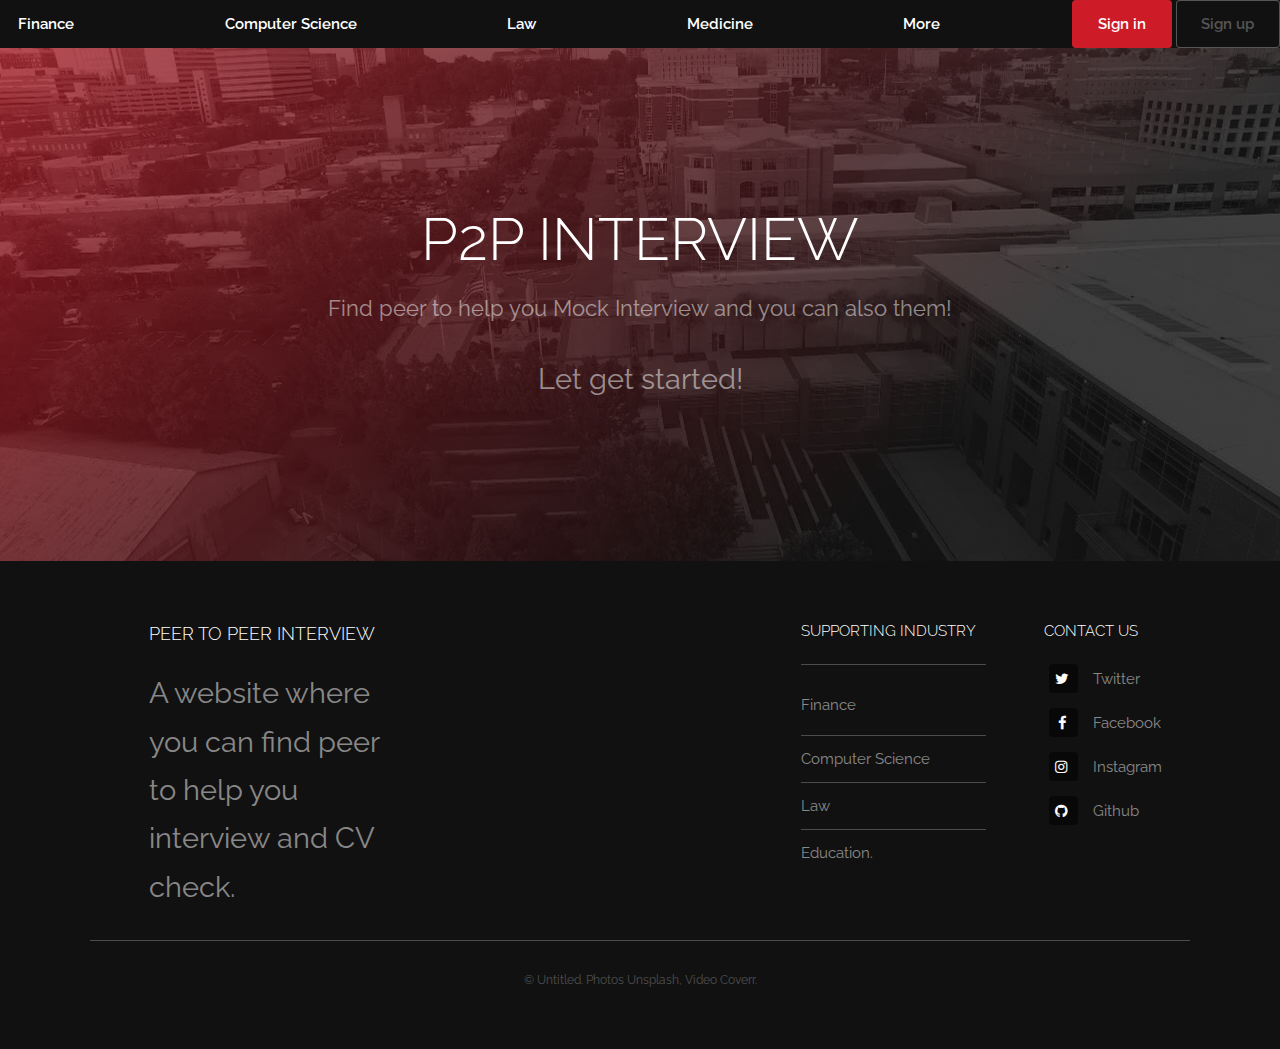
==== index.html @ bb1bca18 "devfest" ====
<!DOCTYPE HTML>
<!--
	Industrious by TEMPLATED
	templated.co @templatedco
	Released for free under the Creative Commons Attribution 3.0 license (templated.co/license)
-->
<html>
	<head>
		<title>Peer to Peer Interview</title>
		<meta charset="utf-8" />
		<meta name="viewport" content="width=device-width, initial-scale=1, user-scalable=no" />
		<meta name="description" content="" />
		<meta name="keywords" content="" />
		<link rel="stylesheet" href="assets/css/main.css" />
	</head>
	<body class="is-preload">

		<!-- Header -->
<header id="header">

<a class="logo" href="index.html">Finance</a>
<a class="logo" href="index.html">Computer Science</a>
<a class="logo" href="index.html">Law</a>
<a class="logo" href="index.html">Medicine</a>
<a class="logo" href="index.html">More</a>
<div>
  <a class="button primary" href="login.html">Sign in</a>
  <a class="button" href="index.html">Sign up</a>
</div>
        <!-- <nav>
          <a href="#menu">Menu</a>
        </nav> -->
</header>

		<!-- Nav -->
			<!-- <nav id="menu">
				<ul class="links">
					<li><a href="index.html">Finance</a></li>
					<li><a href="elements.html">COMS</a></li>
					<li><a href="generic.html">Law</a></li>
					<li><a href="generic.html">Medicine</a></li>
				</ul>
			</nav> -->

		<!-- Banner -->
	<section id="banner">
		<div class="inner">
			<h1>P2P Interview</h1>
			<p>Find peer to help you Mock Interview and you can also them!</p>
			<a href='login.html' style="font-size: 200%">Let get started!</h2>
		</div>
		<video autoplay loop muted playsinline src="images/banner.mp4"></video>
	</section>

		<!-- Footer -->
			<footer id="footer">
        <div class="inner">
          <div class="content">
            <section>
              <h3>Peer to peer interview</h3>
              <p>A website where you can find peer to help you interview and CV check.</p>
            </section>
            <section>
              <h4>Supporting industry</h4>
              <ul class="alt">
                <li><a href="#">Finance</a></li>
                <li><a href="#">Computer Science</a></li>
                <li><a href="#">Law</a></li>
                <li><a href="#">Education.</a></li>
              </ul>
            </section>
            <section>
              <h4>Contact us</h4>
              <ul class="plain">
                <li><a href="#"><i class="icon fa-twitter">&nbsp;</i>Twitter</a></li>
                <li><a href="#"><i class="icon fa-facebook">&nbsp;</i>Facebook</a></li>
                <li><a href="#"><i class="icon fa-instagram">&nbsp;</i>Instagram</a></li>
                <li><a href="#"><i class="icon fa-github">&nbsp;</i>Github</a></li>
              </ul>
            </section>
          </div>
          <div class="copyright">
            &copy; Untitled. Photos <a href="https://unsplash.co">Unsplash</a>, Video <a href="https://coverr.co">Coverr</a>.
          </div>
        </div>
      </footer>

		<!-- Scripts -->
			<script src="assets/js/jquery.min.js"></script>
			<script src="assets/js/browser.min.js"></script>
			<script src="assets/js/breakpoints.min.js"></script>
			<script src="assets/js/util.js"></script>
			<script src="assets/js/main.js"></script>

	</body>
</html>
---- assets/css/main.css ----
@import url(font-awesome.min.css);
@import url("https://fonts.googleapis.com/css?family=Raleway:200,300,400,500,600");
/*
	Industrious by TEMPLATED
	templated.co @templatedco
	Released for free under the Creative Commons Attribution 3.0 license (templated.co/license)
*/
/* Basic */
@-ms-viewport {
  width: device-width; }
body {
  -ms-overflow-style: scrollbar; }

@media screen and (max-width: 480px) {
  html, body {
    min-width: 320px; } }
html {
  box-sizing: border-box; }

*, *:before, *:after {
  box-sizing: inherit; }

body {
  background: #ffffff; }
  body.is-preload *, body.is-preload *:before, body.is-preload *:after {
    -moz-animation: none !important;
    -webkit-animation: none !important;
    -ms-animation: none !important;
    animation: none !important;
    -moz-transition: none !important;
    -webkit-transition: none !important;
    -ms-transition: none !important;
    transition: none !important; }

html, body, div, span, applet, object,
iframe, h1, h2, h3, h4, h5, h6, p, blockquote,
pre, a, abbr, acronym, address, big, cite,
code, del, dfn, em, img, ins, kbd, q, s, samp,
small, strike, strong, sub, sup, tt, var, b,
u, i, center, dl, dt, dd, ol, ul, li, fieldset,
form, label, legend, table, caption, tbody,
tfoot, thead, tr, th, td, article, aside,
canvas, details, embed, figure, figcaption,
footer, header, hgroup, menu, nav, output, ruby,
section, summary, time, mark, audio, video {
  margin: 0;
  padding: 0;
  border: 0;
  font-size: 100%;
  font: inherit;
  vertical-align: baseline; }

article, aside, details, figcaption, figure,
footer, header, hgroup, menu, nav, section {
  display: block; }

body {
  line-height: 1; }

ol, ul {
  list-style: none; }

blockquote, q {
  quotes: none; }
  blockquote:before, blockquote:after, q:before, q:after {
    content: '';
    content: none; }

table {
  border-collapse: collapse;
  border-spacing: 0; }

body {
  -webkit-text-size-adjust: none; }

mark {
  background-color: transparent;
  color: inherit; }

input::-moz-focus-inner {
  border: 0;
  padding: 0; }

input, select, textarea {
  -moz-appearance: none;
  -webkit-appearance: none;
  -ms-appearance: none;
  appearance: none; }

/* Typography */
html {
  font-size: 13pt; }
  @media screen and (max-width: 1680px) {
    html {
      font-size: 11pt; } }
  @media screen and (max-width: 980px) {
    html {
      font-size: 12pt; } }
  @media screen and (max-width: 480px) {
    html {
      font-size: 11pt; } }

body {
  background-color: #ffffff;
  color: #444444; }

body, input, select, textarea {
  font-family: "Raleway", Arial, Helvetica, sans-serif;
  font-weight: 400;
  font-size: 1rem;
  line-height: 1.65; }

a {
  -moz-transition: color 0.2s ease-in-out;
  -webkit-transition: color 0.2s ease-in-out;
  -ms-transition: color 0.2s ease-in-out;
  transition: color 0.2s ease-in-out;
  text-decoration: underline; }
  a:hover {
    text-decoration: none; }

strong, b {
  font-weight: 600; }

em, i {
  font-style: italic; }

p {
  margin: 0 0 2rem 0; }

header.special {
  text-align: center;
  margin-bottom: 4rem; }
  header.special p {
    max-width: 75%;
    margin-left: auto;
    margin-right: auto; }

h1, h2, h3, h4, h5, h6 {
  font-weight: 300;
  line-height: 1.5;
  text-transform: uppercase;
  margin: 0 0 1.5rem 0; }
  h1 a, h2 a, h3 a, h4 a, h5 a, h6 a {
    color: inherit;
    text-decoration: none; }

h1 {
  font-size: 3rem;
  line-height: 1.2; }

h2 {
  font-size: 2.25rem;
  line-height: 1.3; }

h3 {
  font-size: 1.25rem; }

h4 {
  font-size: 1rem; }

h5 {
  font-size: 0.9rem; }

h6 {
  font-size: 0.7rem; }

@media screen and (max-width: 736px) {
  h1 {
    font-size: 2.75rem;
    line-height: 1.3; }

  h2 {
    font-size: 1.75rem;
    line-height: 1.5; }

  h3 {
    font-size: 1.25rem; } }
sub {
  font-size: 0.8rem;
  position: relative;
  top: 0.5rem; }

sup {
  font-size: 0.8rem;
  position: relative;
  top: -0.5rem; }

blockquote {
  border-left: solid 0.5rem;
  font-style: italic;
  margin: 0 0 2rem 0;
  padding: 1rem 0 1rem 2rem; }

code {
  border-radius: 4px;
  border: solid 1px;
  font-family: "Courier New", monospace;
  font-size: 0.9rem;
  margin: 0 0.25rem;
  padding: 0.25rem 0.65rem; }

pre {
  -webkit-overflow-scrolling: touch;
  font-family: "Courier New", monospace;
  font-size: 0.9rem;
  margin: 0 0 2rem 0; }
  pre code {
    display: block;
    line-height: 1.75;
    padding: 1rem 1.5rem;
    overflow-x: auto; }

hr {
  border: 0;
  border-bottom: solid 1px;
  margin: 2rem 0; }
  hr.major {
    margin: 4rem 0; }

input, select, textarea {
  color: #555555; }

a {
  color: #ce1b28; }

strong, b {
  color: #555555; }

h1, h2, h3, h4, h5, h6 {
  color: #555555; }

blockquote {
  border-left-color: rgba(0, 0, 0, 0.25); }

code {
  background: rgba(0, 0, 0, 0.075);
  border-color: rgba(0, 0, 0, 0.25); }

hr {
  border-bottom-color: rgba(0, 0, 0, 0.25); }

/* Inner */
.inner {
  margin: 0 auto;
  width: 75rem;
  max-width: calc(100% - 6rem); }
  @media screen and (max-width: 480px) {
    .inner {
      max-width: calc(100% - 3rem); } }

/* Button */
input[type="submit"],
input[type="reset"],
input[type="button"],
button,
.button {
  -moz-appearance: none;
  -webkit-appearance: none;
  -ms-appearance: none;
  appearance: none;
  -moz-transition: background-color 0.2s ease-in-out, box-shadow 0.2s ease-in-out, color 0.2s ease-in-out;
  -webkit-transition: background-color 0.2s ease-in-out, box-shadow 0.2s ease-in-out, color 0.2s ease-in-out;
  -ms-transition: background-color 0.2s ease-in-out, box-shadow 0.2s ease-in-out, color 0.2s ease-in-out;
  transition: background-color 0.2s ease-in-out, box-shadow 0.2s ease-in-out, color 0.2s ease-in-out;
  border: 0;
  border-radius: 4px;
  cursor: pointer;
  display: inline-block;
  font-weight: 600;
  height: 3.25rem;
  line-height: 3.25rem;
  padding: 0 1.75rem;
  text-align: center;
  text-decoration: none;
  white-space: nowrap; }
  input[type="submit"].small,
  input[type="reset"].small,
  input[type="button"].small,
  button.small,
  .button.small {
    font-size: 0.8rem;
    height: 2.4375rem;
    line-height: 2.4375rem;
    padding: 0 1.25rem; }
  input[type="submit"].large,
  input[type="reset"].large,
  input[type="button"].large,
  button.large,
  .button.large {
    font-size: 1.35rem;
    height: 4.0625rem;
    line-height: 4.0625rem;
    padding: 0 2rem; }
  input[type="submit"].wide,
  input[type="reset"].wide,
  input[type="button"].wide,
  button.wide,
  .button.wide {
    min-width: 13rem; }
  input[type="submit"].icon:before,
  input[type="reset"].icon:before,
  input[type="button"].icon:before,
  button.icon:before,
  .button.icon:before {
    margin-right: 0.5rem; }
  input[type="submit"].fit,
  input[type="reset"].fit,
  input[type="button"].fit,
  button.fit,
  .button.fit {
    width: 100%; }
  input[type="submit"].disabled, input[type="submit"]:disabled,
  input[type="reset"].disabled,
  input[type="reset"]:disabled,
  input[type="button"].disabled,
  input[type="button"]:disabled,
  button.disabled,
  button:disabled,
  .button.disabled,
  .button:disabled {
    pointer-events: none;
    opacity: 0.25; }

input[type="submit"],
input[type="reset"],
input[type="button"],
button,
.button {
  background-color: transparent;
  box-shadow: inset 0 0 0 1px #555555;
  color: #555555 !important; }
  input[type="submit"]:hover,
  input[type="reset"]:hover,
  input[type="button"]:hover,
  button:hover,
  .button:hover {
    box-shadow: inset 0 0 0 1px #ce1b28;
    color: #ce1b28 !important; }
    input[type="submit"]:hover:active,
    input[type="reset"]:hover:active,
    input[type="button"]:hover:active,
    button:hover:active,
    .button:hover:active {
      background-color: rgba(206, 27, 40, 0.25); }
  input[type="submit"].primary,
  input[type="reset"].primary,
  input[type="button"].primary,
  button.primary,
  .button.primary {
    box-shadow: none;
    background-color: #ce1b28;
    color: #ffffff !important; }
    input[type="submit"].primary:hover,
    input[type="reset"].primary:hover,
    input[type="button"].primary:hover,
    button.primary:hover,
    .button.primary:hover {
      background-color: #e2212f;
      box-shadow: none; }
      input[type="submit"].primary:hover:active,
      input[type="reset"].primary:hover:active,
      input[type="button"].primary:hover:active,
      button.primary:hover:active,
      .button.primary:hover:active {
        background-color: #b71824; }

/* Form */
form {
  margin: 0 0 2rem 0; }

input[type="text"],
input[type="password"],
input[type="email"],
input[type="tel"],
input[type="search"],
input[type="url"],
select,
textarea {
  -moz-appearance: none;
  -webkit-appearance: none;
  -ms-appearance: none;
  appearance: none;
  border-radius: 4px;
  border: none;
  border: solid 1px;
  color: inherit;
  display: block;
  outline: 0;
  padding: 0 1rem;
  text-decoration: none;
  width: 100%; }
  input[type="text"]:invalid,
  input[type="password"]:invalid,
  input[type="email"]:invalid,
  input[type="tel"]:invalid,
  input[type="search"]:invalid,
  input[type="url"]:invalid,
  select:invalid,
  textarea:invalid {
    box-shadow: none; }

label {
  display: block;
  font-size: 1rem;
  font-weight: 600;
  margin: 0 0 1rem 0; }

input[type="text"],
input[type="password"],
input[type="email"],
input[type="tel"],
input[type="search"],
input[type="url"] {
  height: 3.25rem; }

select {
  background-size: 1.25rem;
  background-repeat: no-repeat;
  background-position: calc(100% - 1rem) center;
  height: 3.25rem;
  padding-right: 3.25rem;
  text-overflow: ellipsis; }
  select:focus::-ms-value {
    background-color: transparent; }
  select::-ms-expand {
    display: none; }

textarea {
  padding: 0.75rem 1rem; }

input[type="checkbox"],
input[type="radio"] {
  -moz-appearance: none;
  -webkit-appearance: none;
  -ms-appearance: none;
  appearance: none;
  display: block;
  float: left;
  margin-right: -2rem;
  opacity: 0;
  width: 1rem;
  z-index: -1; }
  input[type="checkbox"] + label,
  input[type="radio"] + label {
    text-decoration: none;
    cursor: pointer;
    display: inline-block;
    font-size: 1rem;
    font-weight: 400;
    padding-left: 2.825rem;
    padding-right: 0.875rem;
    position: relative; }
    input[type="checkbox"] + label:before,
    input[type="radio"] + label:before {
      -moz-osx-font-smoothing: grayscale;
      -webkit-font-smoothing: antialiased;
      font-family: FontAwesome;
      font-style: normal;
      font-weight: normal;
      text-transform: none !important; }
    input[type="checkbox"] + label:before,
    input[type="radio"] + label:before {
      border-radius: 4px;
      border: solid 1px;
      content: '';
      display: inline-block;
      height: 1.5rem;
      left: 0;
      line-height: 1.86875rem;
      position: absolute;
      text-align: center;
      top: -0.1625rem;
      width: 1.5rem; }
  input[type="checkbox"]:checked + label:before,
  input[type="radio"]:checked + label:before {
    content: '\f00c'; }

input[type="checkbox"] + label:before {
  border-radius: 4px; }

input[type="radio"] + label:before {
  border-radius: 100%; }

::-webkit-input-placeholder {
  opacity: 1.0; }

:-moz-placeholder {
  opacity: 1.0; }

::-moz-placeholder {
  opacity: 1.0; }

:-ms-input-placeholder {
  opacity: 1.0; }

label {
  color: #555555; }

input[type="text"],
input[type="password"],
input[type="email"],
input[type="tel"],
input[type="search"],
input[type="url"],
select,
textarea {
  background-color: rgba(0, 0, 0, 0.075);
  border-color: rgba(0, 0, 0, 0.25); }
  input[type="text"]:focus,
  input[type="password"]:focus,
  input[type="email"]:focus,
  input[type="tel"]:focus,
  input[type="search"]:focus,
  input[type="url"]:focus,
  select:focus,
  textarea:focus {
    border-color: #ce1b28;
    box-shadow: 0 0 0 1px #ce1b28; }

select {
  background-image: url("data:image/svg+xml;charset=utf8,%3Csvg xmlns='http://www.w3.org/2000/svg' width='40' height='40' preserveAspectRatio='none' viewBox='0 0 40 40'%3E%3Cpath d='M9.4,12.3l10.4,10.4l10.4-10.4c0.2-0.2,0.5-0.4,0.9-0.4c0.3,0,0.6,0.1,0.9,0.4l3.3,3.3c0.2,0.2,0.4,0.5,0.4,0.9 c0,0.4-0.1,0.6-0.4,0.9L20.7,31.9c-0.2,0.2-0.5,0.4-0.9,0.4c-0.3,0-0.6-0.1-0.9-0.4L4.3,17.3c-0.2-0.2-0.4-0.5-0.4-0.9 c0-0.4,0.1-0.6,0.4-0.9l3.3-3.3c0.2-0.2,0.5-0.4,0.9-0.4S9.1,12.1,9.4,12.3z' fill='rgba(0, 0, 0, 0.25)' /%3E%3C/svg%3E"); }
  select option {
    color: #444444;
    background-color: #ffffff; }

input[type="checkbox"] + label,
input[type="radio"] + label {
  color: #444444; }
  input[type="checkbox"] + label:before,
  input[type="radio"] + label:before {
    background: rgba(0, 0, 0, 0.075);
    border-color: rgba(0, 0, 0, 0.25); }
input[type="checkbox"]:checked + label:before,
input[type="radio"]:checked + label:before {
  background-color: #ce1b28;
  border-color: #ce1b28;
  color: #ffffff; }
input[type="checkbox"]:focus + label:before,
input[type="radio"]:focus + label:before {
  border-color: #ce1b28;
  box-shadow: 0 0 0 1px #ce1b28; }

::-webkit-input-placeholder {
  color: #bbbbbb !important; }

:-moz-placeholder {
  color: #bbbbbb !important; }

::-moz-placeholder {
  color: #bbbbbb !important; }

:-ms-input-placeholder {
  color: #bbbbbb !important; }

/* List */
ol {
  list-style: decimal;
  margin: 0 0 2rem 0;
  padding-left: 1.25rem; }
  ol li {
    padding-left: 0.25rem; }

ul {
  list-style: disc;
  margin: 0 0 2rem 0;
  padding-left: 1rem; }
  ul li {
    padding-left: 0.325rem; }
  ul.plain {
    list-style: none;
    padding-left: 0; }
    ul.plain li {
      margin-bottom: 1rem; }
      ul.plain li .icon {
        border-radius: 4px;
        color: #ffffff;
        display: inline-block;
        margin-right: 1rem;
        text-align: center;
        width: 2rem;
        height: 2rem;
        line-height: 2rem;
        background: rgba(0, 0, 0, 0.5); }
  ul.alt {
    list-style: none;
    padding-left: 0; }
    ul.alt li {
      border-top: solid 1px;
      padding: 0.75rem 0; }
      ul.alt li:first-child {
        border-top: 0;
        padding-top: 0; }
      ul.alt li:last-child {
        padding-bottom: 0; }

dl {
  margin: 0 0 2rem 0; }
  dl dt {
    display: block;
    font-weight: 600;
    margin: 0 0 1rem 0; }
  dl dd {
    margin-left: 1.5rem; }

ul.alt li {
  border-top-color: rgba(0, 0, 0, 0.25); }

/* Table */
.table-wrapper {
  -webkit-overflow-scrolling: touch;
  overflow-x: auto; }

table {
  margin: 0 0 2rem 0;
  width: 100%; }
  table tbody tr {
    border: solid 1px;
    border-left: 0;
    border-right: 0; }
  table td {
    padding: 0.75rem 0.75rem; }
  table th {
    font-size: 0.9rem;
    font-weight: 600;
    padding: 0 0.75rem 0.75rem 0.75rem;
    text-align: left; }
  table thead {
    border-bottom: solid 2px; }
  table tfoot {
    border-top: solid 2px; }
  table.alt {
    border-collapse: separate; }
    table.alt tbody tr td {
      border: solid 1px;
      border-left-width: 0;
      border-top-width: 0; }
      table.alt tbody tr td:first-child {
        border-left-width: 1px; }
    table.alt tbody tr:first-child td {
      border-top-width: 1px; }
    table.alt thead {
      border-bottom: 0; }
    table.alt tfoot {
      border-top: 0; }

table tbody tr {
  border-color: rgba(0, 0, 0, 0.25); }
  table tbody tr:nth-child(2n + 1) {
    background-color: rgba(0, 0, 0, 0.075); }
table th {
  color: #555555; }
table thead {
  border-bottom-color: rgba(0, 0, 0, 0.25); }
table tfoot {
  border-top-color: rgba(0, 0, 0, 0.25); }
table.alt tbody tr td {
  border-color: rgba(0, 0, 0, 0.25); }

/* Highlights */
.highlights {
  width: 100%;
  margin: 2.5rem 0;
  display: -moz-flex;
  display: -webkit-flex;
  display: -ms-flex;
  display: flex;
  -moz-flex-wrap: wrap;
  -webkit-flex-wrap: wrap;
  -ms-flex-wrap: wrap;
  flex-wrap: wrap;
  -moz-align-items: -moz-stretch;
  -webkit-align-items: -webkit-stretch;
  -ms-align-items: -ms-stretch;
  align-items: stretch; }
  .highlights > * {
    -moz-flex-shrink: 1;
    -webkit-flex-shrink: 1;
    -ms-flex-shrink: 1;
    flex-shrink: 1;
    -moz-flex-grow: 0;
    -webkit-flex-grow: 0;
    -ms-flex-grow: 0;
    flex-grow: 0; }
  .highlights > * {
    width: 33.3333333333%; }
  .highlights > * {
    padding: 1.5rem;
    width: calc(33.3333333333% + 1rem); }
  .highlights > :nth-child(-n + 3) {
    padding-top: 0; }
  .highlights > :nth-last-child(-n + 3) {
    padding-bottom: 0; }
  .highlights > :nth-child(3n + 1) {
    padding-left: 0; }
  .highlights > :nth-child(3n) {
    padding-right: 0; }
  .highlights > :nth-child(3n + 1),
  .highlights > :nth-child(3n) {
    width: calc(33.3333333333% + -0.5rem); }
  .highlights .content {
    border-radius: 4px;
    height: 100%;
    padding: 3rem;
    text-align: center; }
    .highlights .content .icon {
      font-size: 5rem; }
  .highlights > div > :last-child {
    margin-bottom: 0; }
  @media screen and (max-width: 980px) {
    .highlights > * {
      width: 50%; }
    .highlights > * {
      padding: 1rem;
      width: calc(33.3333333333% + 0.6666666667rem); }
    .highlights > :nth-child(-n + 3) {
      padding-top: 1rem; }
    .highlights > :nth-last-child(-n + 3) {
      padding-bottom: 1rem; }
    .highlights > :nth-child(3n + 1) {
      padding-left: 1rem; }
    .highlights > :nth-child(3n) {
      padding-right: 1rem; }
    .highlights > :nth-child(3n + 1),
    .highlights > :nth-child(3n) {
      padding: 1rem;
      width: calc(50% + 1rem); }
    .highlights > * {
      padding: 1rem;
      width: calc(50% + 1rem); }
    .highlights > :nth-child(-n + 2) {
      padding-top: 0; }
    .highlights > :nth-last-child(-n + 2) {
      padding-bottom: 0; }
    .highlights > :nth-child(2n + 1) {
      padding-left: 0; }
    .highlights > :nth-child(2n) {
      padding-right: 0; }
    .highlights > :nth-child(2n + 1),
    .highlights > :nth-child(2n) {
      width: calc(50% + 0rem); }
    .highlights .content {
      padding: 2rem; } }
  @media screen and (max-width: 736px) {
    .highlights > * {
      width: 100%; }
    .highlights > * {
      padding: 1rem;
      width: calc(33.3333333333% + 0.6666666667rem); }
    .highlights > :nth-child(-n + 3) {
      padding-top: 1rem; }
    .highlights > :nth-last-child(-n + 3) {
      padding-bottom: 1rem; }
    .highlights > :nth-child(3n + 1) {
      padding-left: 1rem; }
    .highlights > :nth-child(3n) {
      padding-right: 1rem; }
    .highlights > :nth-child(3n + 1),
    .highlights > :nth-child(3n) {
      padding: 1rem;
      width: calc(100% + 2rem); }
    .highlights > * {
      padding: 1rem;
      width: calc(50% + 1rem); }
    .highlights > :nth-child(-n + 2) {
      padding-top: 1rem; }
    .highlights > :nth-last-child(-n + 2) {
      padding-bottom: 1rem; }
    .highlights > :nth-child(2n + 1) {
      padding-left: 1rem; }
    .highlights > :nth-child(2n) {
      padding-right: 1rem; }
    .highlights > :nth-child(2n + 1),
    .highlights > :nth-child(2n) {
      padding: 1rem;
      width: calc(100% + 2rem); }
    .highlights > * {
      padding: 1rem;
      width: calc(100% + 2rem); }
    .highlights > :nth-child(-n + 1) {
      padding-top: 0; }
    .highlights > :nth-last-child(-n + 1) {
      padding-bottom: 0; }
    .highlights > :nth-child(1n + 1) {
      padding-left: 0; }
    .highlights > :nth-child(1n) {
      padding-right: 0; }
    .highlights > :nth-child(1n + 1),
    .highlights > :nth-child(1n) {
      width: calc(100% + 1rem); } }

.highlights .content {
  background: #ffffff;
  box-shadow: 0px 0px 4px 1px rgba(0, 0, 0, 0.025); }

/* Testimonials */
.testimonials {
  margin: 2.5rem 0;
  width: 100%;
  display: -moz-flex;
  display: -webkit-flex;
  display: -ms-flex;
  display: flex;
  -moz-flex-wrap: wrap;
  -webkit-flex-wrap: wrap;
  -ms-flex-wrap: wrap;
  flex-wrap: wrap;
  -moz-align-items: -moz-stretch;
  -webkit-align-items: -webkit-stretch;
  -ms-align-items: -ms-stretch;
  align-items: stretch; }
  .testimonials > * {
    -moz-flex-shrink: 1;
    -webkit-flex-shrink: 1;
    -ms-flex-shrink: 1;
    flex-shrink: 1;
    -moz-flex-grow: 0;
    -webkit-flex-grow: 0;
    -ms-flex-grow: 0;
    flex-grow: 0; }
  .testimonials > * {
    width: 33.3333333333%; }
  .testimonials > * {
    padding: 1.5rem;
    width: calc(33.3333333333% + 1rem); }
  .testimonials > :nth-child(-n + 3) {
    padding-top: 0; }
  .testimonials > :nth-last-child(-n + 3) {
    padding-bottom: 0; }
  .testimonials > :nth-child(3n + 1) {
    padding-left: 0; }
  .testimonials > :nth-child(3n) {
    padding-right: 0; }
  .testimonials > :nth-child(3n + 1),
  .testimonials > :nth-child(3n) {
    width: calc(33.3333333333% + -0.5rem); }
  .testimonials .content {
    border-radius: 4px;
    height: 100%;
    padding: 3rem; }
    .testimonials .content .author {
      display: -moz-flex;
      display: -webkit-flex;
      display: -ms-flex;
      display: flex;
      -moz-align-items: center;
      -webkit-align-items: center;
      -ms-align-items: center;
      align-items: center; }
      .testimonials .content .author blockquote {
        margin: 0; }
      .testimonials .content .author .image {
        margin-right: 2rem;
        width: 20%; }
        .testimonials .content .author .image img {
          border-radius: 100%;
          max-width: 100%; }
    .testimonials .content .credit {
      font-size: 0.75rem; }
    .testimonials .content p:last-child {
      margin: 0; }
  .testimonials > div > :last-child {
    margin-bottom: 0; }
  @media screen and (max-width: 980px) {
    .testimonials > * {
      width: 50%; }
    .testimonials > * {
      padding: 1rem;
      width: calc(33.3333333333% + 0.6666666667rem); }
    .testimonials > :nth-child(-n + 3) {
      padding-top: 1rem; }
    .testimonials > :nth-last-child(-n + 3) {
      padding-bottom: 1rem; }
    .testimonials > :nth-child(3n + 1) {
      padding-left: 1rem; }
    .testimonials > :nth-child(3n) {
      padding-right: 1rem; }
    .testimonials > :nth-child(3n + 1),
    .testimonials > :nth-child(3n) {
      padding: 1rem;
      width: calc(50% + 1rem); }
    .testimonials > * {
      padding: 1rem;
      width: calc(50% + 1rem); }
    .testimonials > :nth-child(-n + 2) {
      padding-top: 0; }
    .testimonials > :nth-last-child(-n + 2) {
      padding-bottom: 0; }
    .testimonials > :nth-child(2n + 1) {
      padding-left: 0; }
    .testimonials > :nth-child(2n) {
      padding-right: 0; }
    .testimonials > :nth-child(2n + 1),
    .testimonials > :nth-child(2n) {
      width: calc(50% + 0rem); }
    .testimonials .content {
      padding: 2rem; } }
  @media screen and (max-width: 736px) {
    .testimonials > * {
      width: 100%; }
    .testimonials > * {
      padding: 1rem;
      width: calc(33.3333333333% + 0.6666666667rem); }
    .testimonials > :nth-child(-n + 3) {
      padding-top: 1rem; }
    .testimonials > :nth-last-child(-n + 3) {
      padding-bottom: 1rem; }
    .testimonials > :nth-child(3n + 1) {
      padding-left: 1rem; }
    .testimonials > :nth-child(3n) {
      padding-right: 1rem; }
    .testimonials > :nth-child(3n + 1),
    .testimonials > :nth-child(3n) {
      padding: 1rem;
      width: calc(100% + 2rem); }
    .testimonials > * {
      padding: 1rem;
      width: calc(50% + 1rem); }
    .testimonials > :nth-child(-n + 2) {
      padding-top: 1rem; }
    .testimonials > :nth-last-child(-n + 2) {
      padding-bottom: 1rem; }
    .testimonials > :nth-child(2n + 1) {
      padding-left: 1rem; }
    .testimonials > :nth-child(2n) {
      padding-right: 1rem; }
    .testimonials > :nth-child(2n + 1),
    .testimonials > :nth-child(2n) {
      padding: 1rem;
      width: calc(100% + 2rem); }
    .testimonials > * {
      padding: 1rem;
      width: calc(100% + 2rem); }
    .testimonials > :nth-child(-n + 1) {
      padding-top: 0; }
    .testimonials > :nth-last-child(-n + 1) {
      padding-bottom: 0; }
    .testimonials > :nth-child(1n + 1) {
      padding-left: 0; }
    .testimonials > :nth-child(1n) {
      padding-right: 0; }
    .testimonials > :nth-child(1n + 1),
    .testimonials > :nth-child(1n) {
      width: calc(100% + 1rem); } }

.testimonials .content {
  background: #ffffff;
  box-shadow: 0px 0px 4px 1px rgba(0, 0, 0, 0.025); }
  .testimonials .content .credit strong {
    color: #ce1b28; }

/* Actions */
ul.actions {
  display: -moz-flex;
  display: -webkit-flex;
  display: -ms-flex;
  display: flex;
  cursor: default;
  list-style: none;
  margin-left: -1rem;
  padding-left: 0; }
  ul.actions li {
    padding: 0 0 0 1rem;
    vertical-align: middle; }
  ul.actions.special {
    -moz-justify-content: center;
    -webkit-justify-content: center;
    -ms-justify-content: center;
    justify-content: center;
    width: calc(100% + 1rem); }
  ul.actions.stacked {
    -moz-flex-direction: column;
    -webkit-flex-direction: column;
    -ms-flex-direction: column;
    flex-direction: column;
    margin-left: 0; }
    ul.actions.stacked li {
      padding: 1.3rem 0 0 0; }
      ul.actions.stacked li:first-child {
        padding-top: 0; }
  ul.actions.fit {
    width: calc(100% + 1rem); }
    ul.actions.fit li {
      -moz-flex-grow: 1;
      -webkit-flex-grow: 1;
      -ms-flex-grow: 1;
      flex-grow: 1;
      -moz-flex-shrink: 1;
      -webkit-flex-shrink: 1;
      -ms-flex-shrink: 1;
      flex-shrink: 1;
      width: 100%; }
      ul.actions.fit li > * {
        width: 100%; }
    ul.actions.fit.stacked {
      width: 100%; }
  @media screen and (max-width: 480px) {
    ul.actions:not(.fixed) {
      -moz-flex-direction: column;
      -webkit-flex-direction: column;
      -ms-flex-direction: column;
      flex-direction: column;
      margin-left: 0;
      width: 100% !important; }
      ul.actions:not(.fixed) li {
        -moz-flex-grow: 1;
        -webkit-flex-grow: 1;
        -ms-flex-grow: 1;
        flex-grow: 1;
        -moz-flex-shrink: 1;
        -webkit-flex-shrink: 1;
        -ms-flex-shrink: 1;
        flex-shrink: 1;
        padding: 1rem 0 0 0;
        text-align: center;
        width: 100%; }
        ul.actions:not(.fixed) li > * {
          width: 100%; }
        ul.actions:not(.fixed) li:first-child {
          padding-top: 0; }
        ul.actions:not(.fixed) li input[type="submit"],
        ul.actions:not(.fixed) li input[type="reset"],
        ul.actions:not(.fixed) li input[type="button"],
        ul.actions:not(.fixed) li button,
        ul.actions:not(.fixed) li .button {
          width: 100%; }
          ul.actions:not(.fixed) li input[type="submit"].icon:before,
          ul.actions:not(.fixed) li input[type="reset"].icon:before,
          ul.actions:not(.fixed) li input[type="button"].icon:before,
          ul.actions:not(.fixed) li button.icon:before,
          ul.actions:not(.fixed) li .button.icon:before {
            margin-left: -0.5rem; } }

/* Grid */
.row {
  display: flex;
  flex-wrap: wrap;
  box-sizing: border-box; }
  .row > * {
    box-sizing: border-box; }
  .row.gtr-uniform > * > :last-child {
    margin-bottom: 0; }

.row > .imp {
  order: -1; }
.row > .col-1 {
  width: 8.3333333333%; }
.row > .off-1 {
  margin-left: 8.3333333333%; }
.row > .col-2 {
  width: 16.6666666667%; }
.row > .off-2 {
  margin-left: 16.6666666667%; }
.row > .col-3 {
  width: 25%; }
.row > .off-3 {
  margin-left: 25%; }
.row > .col-4 {
  width: 33.3333333333%; }
.row > .off-4 {
  margin-left: 33.3333333333%; }
.row > .col-5 {
  width: 41.6666666667%; }
.row > .off-5 {
  margin-left: 41.6666666667%; }
.row > .col-6 {
  width: 50%; }
.row > .off-6 {
  margin-left: 50%; }
.row > .col-7 {
  width: 58.3333333333%; }
.row > .off-7 {
  margin-left: 58.3333333333%; }
.row > .col-8 {
  width: 66.6666666667%; }
.row > .off-8 {
  margin-left: 66.6666666667%; }
.row > .col-9 {
  width: 75%; }
.row > .off-9 {
  margin-left: 75%; }
.row > .col-10 {
  width: 83.3333333333%; }
.row > .off-10 {
  margin-left: 83.3333333333%; }
.row > .col-11 {
  width: 91.6666666667%; }
.row > .off-11 {
  margin-left: 91.6666666667%; }
.row > .col-12 {
  width: 100%; }
.row > .off-12 {
  margin-left: 100%; }
.row.gtr-0 {
  margin-top: 0;
  margin-left: 0rem; }
  .row.gtr-0 > * {
    padding: 0 0 0 0rem; }
  .row.gtr-0.gtr-uniform {
    margin-top: 0rem; }
    .row.gtr-0.gtr-uniform > * {
      padding-top: 0rem; }
.row.gtr-25 {
  margin-top: 0;
  margin-left: -0.75rem; }
  .row.gtr-25 > * {
    padding: 0 0 0 0.75rem; }
  .row.gtr-25.gtr-uniform {
    margin-top: -0.75rem; }
    .row.gtr-25.gtr-uniform > * {
      padding-top: 0.75rem; }
.row.gtr-50 {
  margin-top: 0;
  margin-left: -1.5rem; }
  .row.gtr-50 > * {
    padding: 0 0 0 1.5rem; }
  .row.gtr-50.gtr-uniform {
    margin-top: -1.5rem; }
    .row.gtr-50.gtr-uniform > * {
      padding-top: 1.5rem; }
.row {
  margin-top: 0;
  margin-left: -3rem; }
  .row > * {
    padding: 0 0 0 3rem; }
  .row.gtr-uniform {
    margin-top: -3rem; }
    .row.gtr-uniform > * {
      padding-top: 3rem; }
.row.gtr-150 {
  margin-top: 0;
  margin-left: -4.5rem; }
  .row.gtr-150 > * {
    padding: 0 0 0 4.5rem; }
  .row.gtr-150.gtr-uniform {
    margin-top: -4.5rem; }
    .row.gtr-150.gtr-uniform > * {
      padding-top: 4.5rem; }
.row.gtr-200 {
  margin-top: 0;
  margin-left: -6rem; }
  .row.gtr-200 > * {
    padding: 0 0 0 6rem; }
  .row.gtr-200.gtr-uniform {
    margin-top: -6rem; }
    .row.gtr-200.gtr-uniform > * {
      padding-top: 6rem; }

@media screen and (max-width: 1680px) {
  .row {
    display: flex;
    flex-wrap: wrap;
    box-sizing: border-box; }
    .row > * {
      box-sizing: border-box; }
    .row.gtr-uniform > * > :last-child {
      margin-bottom: 0; }

  .row > .imp-xlarge {
    order: -1; }
  .row > .col-1-xlarge {
    width: 8.3333333333%; }
  .row > .off-1-xlarge {
    margin-left: 8.3333333333%; }
  .row > .col-2-xlarge {
    width: 16.6666666667%; }
  .row > .off-2-xlarge {
    margin-left: 16.6666666667%; }
  .row > .col-3-xlarge {
    width: 25%; }
  .row > .off-3-xlarge {
    margin-left: 25%; }
  .row > .col-4-xlarge {
    width: 33.3333333333%; }
  .row > .off-4-xlarge {
    margin-left: 33.3333333333%; }
  .row > .col-5-xlarge {
    width: 41.6666666667%; }
  .row > .off-5-xlarge {
    margin-left: 41.6666666667%; }
  .row > .col-6-xlarge {
    width: 50%; }
  .row > .off-6-xlarge {
    margin-left: 50%; }
  .row > .col-7-xlarge {
    width: 58.3333333333%; }
  .row > .off-7-xlarge {
    margin-left: 58.3333333333%; }
  .row > .col-8-xlarge {
    width: 66.6666666667%; }
  .row > .off-8-xlarge {
    margin-left: 66.6666666667%; }
  .row > .col-9-xlarge {
    width: 75%; }
  .row > .off-9-xlarge {
    margin-left: 75%; }
  .row > .col-10-xlarge {
    width: 83.3333333333%; }
  .row > .off-10-xlarge {
    margin-left: 83.3333333333%; }
  .row > .col-11-xlarge {
    width: 91.6666666667%; }
  .row > .off-11-xlarge {
    margin-left: 91.6666666667%; }
  .row > .col-12-xlarge {
    width: 100%; }
  .row > .off-12-xlarge {
    margin-left: 100%; }
  .row.gtr-0 {
    margin-top: 0;
    margin-left: 0rem; }
    .row.gtr-0 > * {
      padding: 0 0 0 0rem; }
    .row.gtr-0.gtr-uniform {
      margin-top: 0rem; }
      .row.gtr-0.gtr-uniform > * {
        padding-top: 0rem; }
  .row.gtr-25 {
    margin-top: 0;
    margin-left: -0.75rem; }
    .row.gtr-25 > * {
      padding: 0 0 0 0.75rem; }
    .row.gtr-25.gtr-uniform {
      margin-top: -0.75rem; }
      .row.gtr-25.gtr-uniform > * {
        padding-top: 0.75rem; }
  .row.gtr-50 {
    margin-top: 0;
    margin-left: -1.5rem; }
    .row.gtr-50 > * {
      padding: 0 0 0 1.5rem; }
    .row.gtr-50.gtr-uniform {
      margin-top: -1.5rem; }
      .row.gtr-50.gtr-uniform > * {
        padding-top: 1.5rem; }
  .row {
    margin-top: 0;
    margin-left: -3rem; }
    .row > * {
      padding: 0 0 0 3rem; }
    .row.gtr-uniform {
      margin-top: -3rem; }
      .row.gtr-uniform > * {
        padding-top: 3rem; }
  .row.gtr-150 {
    margin-top: 0;
    margin-left: -4.5rem; }
    .row.gtr-150 > * {
      padding: 0 0 0 4.5rem; }
    .row.gtr-150.gtr-uniform {
      margin-top: -4.5rem; }
      .row.gtr-150.gtr-uniform > * {
        padding-top: 4.5rem; }
  .row.gtr-200 {
    margin-top: 0;
    margin-left: -6rem; }
    .row.gtr-200 > * {
      padding: 0 0 0 6rem; }
    .row.gtr-200.gtr-uniform {
      margin-top: -6rem; }
      .row.gtr-200.gtr-uniform > * {
        padding-top: 6rem; } }
@media screen and (max-width: 1280px) {
  .row {
    display: flex;
    flex-wrap: wrap;
    box-sizing: border-box; }
    .row > * {
      box-sizing: border-box; }
    .row.gtr-uniform > * > :last-child {
      margin-bottom: 0; }

  .row > .imp-large {
    order: -1; }
  .row > .col-1-large {
    width: 8.3333333333%; }
  .row > .off-1-large {
    margin-left: 8.3333333333%; }
  .row > .col-2-large {
    width: 16.6666666667%; }
  .row > .off-2-large {
    margin-left: 16.6666666667%; }
  .row > .col-3-large {
    width: 25%; }
  .row > .off-3-large {
    margin-left: 25%; }
  .row > .col-4-large {
    width: 33.3333333333%; }
  .row > .off-4-large {
    margin-left: 33.3333333333%; }
  .row > .col-5-large {
    width: 41.6666666667%; }
  .row > .off-5-large {
    margin-left: 41.6666666667%; }
  .row > .col-6-large {
    width: 50%; }
  .row > .off-6-large {
    margin-left: 50%; }
  .row > .col-7-large {
    width: 58.3333333333%; }
  .row > .off-7-large {
    margin-left: 58.3333333333%; }
  .row > .col-8-large {
    width: 66.6666666667%; }
  .row > .off-8-large {
    margin-left: 66.6666666667%; }
  .row > .col-9-large {
    width: 75%; }
  .row > .off-9-large {
    margin-left: 75%; }
  .row > .col-10-large {
    width: 83.3333333333%; }
  .row > .off-10-large {
    margin-left: 83.3333333333%; }
  .row > .col-11-large {
    width: 91.6666666667%; }
  .row > .off-11-large {
    margin-left: 91.6666666667%; }
  .row > .col-12-large {
    width: 100%; }
  .row > .off-12-large {
    margin-left: 100%; }
  .row.gtr-0 {
    margin-top: 0;
    margin-left: 0rem; }
    .row.gtr-0 > * {
      padding: 0 0 0 0rem; }
    .row.gtr-0.gtr-uniform {
      margin-top: 0rem; }
      .row.gtr-0.gtr-uniform > * {
        padding-top: 0rem; }
  .row.gtr-25 {
    margin-top: 0;
    margin-left: -0.375rem; }
    .row.gtr-25 > * {
      padding: 0 0 0 0.375rem; }
    .row.gtr-25.gtr-uniform {
      margin-top: -0.375rem; }
      .row.gtr-25.gtr-uniform > * {
        padding-top: 0.375rem; }
  .row.gtr-50 {
    margin-top: 0;
    margin-left: -0.75rem; }
    .row.gtr-50 > * {
      padding: 0 0 0 0.75rem; }
    .row.gtr-50.gtr-uniform {
      margin-top: -0.75rem; }
      .row.gtr-50.gtr-uniform > * {
        padding-top: 0.75rem; }
  .row {
    margin-top: 0;
    margin-left: -1.5rem; }
    .row > * {
      padding: 0 0 0 1.5rem; }
    .row.gtr-uniform {
      margin-top: -1.5rem; }
      .row.gtr-uniform > * {
        padding-top: 1.5rem; }
  .row.gtr-150 {
    margin-top: 0;
    margin-left: -2.25rem; }
    .row.gtr-150 > * {
      padding: 0 0 0 2.25rem; }
    .row.gtr-150.gtr-uniform {
      margin-top: -2.25rem; }
      .row.gtr-150.gtr-uniform > * {
        padding-top: 2.25rem; }
  .row.gtr-200 {
    margin-top: 0;
    margin-left: -3rem; }
    .row.gtr-200 > * {
      padding: 0 0 0 3rem; }
    .row.gtr-200.gtr-uniform {
      margin-top: -3rem; }
      .row.gtr-200.gtr-uniform > * {
        padding-top: 3rem; } }
@media screen and (max-width: 980px) {
  .row {
    display: flex;
    flex-wrap: wrap;
    box-sizing: border-box; }
    .row > * {
      box-sizing: border-box; }
    .row.gtr-uniform > * > :last-child {
      margin-bottom: 0; }

  .row > .imp-medium {
    order: -1; }
  .row > .col-1-medium {
    width: 8.3333333333%; }
  .row > .off-1-medium {
    margin-left: 8.3333333333%; }
  .row > .col-2-medium {
    width: 16.6666666667%; }
  .row > .off-2-medium {
    margin-left: 16.6666666667%; }
  .row > .col-3-medium {
    width: 25%; }
  .row > .off-3-medium {
    margin-left: 25%; }
  .row > .col-4-medium {
    width: 33.3333333333%; }
  .row > .off-4-medium {
    margin-left: 33.3333333333%; }
  .row > .col-5-medium {
    width: 41.6666666667%; }
  .row > .off-5-medium {
    margin-left: 41.6666666667%; }
  .row > .col-6-medium {
    width: 50%; }
  .row > .off-6-medium {
    margin-left: 50%; }
  .row > .col-7-medium {
    width: 58.3333333333%; }
  .row > .off-7-medium {
    margin-left: 58.3333333333%; }
  .row > .col-8-medium {
    width: 66.6666666667%; }
  .row > .off-8-medium {
    margin-left: 66.6666666667%; }
  .row > .col-9-medium {
    width: 75%; }
  .row > .off-9-medium {
    margin-left: 75%; }
  .row > .col-10-medium {
    width: 83.3333333333%; }
  .row > .off-10-medium {
    margin-left: 83.3333333333%; }
  .row > .col-11-medium {
    width: 91.6666666667%; }
  .row > .off-11-medium {
    margin-left: 91.6666666667%; }
  .row > .col-12-medium {
    width: 100%; }
  .row > .off-12-medium {
    margin-left: 100%; }
  .row.gtr-0 {
    margin-top: 0;
    margin-left: 0rem; }
    .row.gtr-0 > * {
      padding: 0 0 0 0rem; }
    .row.gtr-0.gtr-uniform {
      margin-top: 0rem; }
      .row.gtr-0.gtr-uniform > * {
        padding-top: 0rem; }
  .row.gtr-25 {
    margin-top: 0;
    margin-left: -0.375rem; }
    .row.gtr-25 > * {
      padding: 0 0 0 0.375rem; }
    .row.gtr-25.gtr-uniform {
      margin-top: -0.375rem; }
      .row.gtr-25.gtr-uniform > * {
        padding-top: 0.375rem; }
  .row.gtr-50 {
    margin-top: 0;
    margin-left: -0.75rem; }
    .row.gtr-50 > * {
      padding: 0 0 0 0.75rem; }
    .row.gtr-50.gtr-uniform {
      margin-top: -0.75rem; }
      .row.gtr-50.gtr-uniform > * {
        padding-top: 0.75rem; }
  .row {
    margin-top: 0;
    margin-left: -1.5rem; }
    .row > * {
      padding: 0 0 0 1.5rem; }
    .row.gtr-uniform {
      margin-top: -1.5rem; }
      .row.gtr-uniform > * {
        padding-top: 1.5rem; }
  .row.gtr-150 {
    margin-top: 0;
    margin-left: -2.25rem; }
    .row.gtr-150 > * {
      padding: 0 0 0 2.25rem; }
    .row.gtr-150.gtr-uniform {
      margin-top: -2.25rem; }
      .row.gtr-150.gtr-uniform > * {
        padding-top: 2.25rem; }
  .row.gtr-200 {
    margin-top: 0;
    margin-left: -3rem; }
    .row.gtr-200 > * {
      padding: 0 0 0 3rem; }
    .row.gtr-200.gtr-uniform {
      margin-top: -3rem; }
      .row.gtr-200.gtr-uniform > * {
        padding-top: 3rem; } }
@media screen and (max-width: 736px) {
  .row {
    display: flex;
    flex-wrap: wrap;
    box-sizing: border-box; }
    .row > * {
      box-sizing: border-box; }
    .row.gtr-uniform > * > :last-child {
      margin-bottom: 0; }

  .row > .imp-small {
    order: -1; }
  .row > .col-1-small {
    width: 8.3333333333%; }
  .row > .off-1-small {
    margin-left: 8.3333333333%; }
  .row > .col-2-small {
    width: 16.6666666667%; }
  .row > .off-2-small {
    margin-left: 16.6666666667%; }
  .row > .col-3-small {
    width: 25%; }
  .row > .off-3-small {
    margin-left: 25%; }
  .row > .col-4-small {
    width: 33.3333333333%; }
  .row > .off-4-small {
    margin-left: 33.3333333333%; }
  .row > .col-5-small {
    width: 41.6666666667%; }
  .row > .off-5-small {
    margin-left: 41.6666666667%; }
  .row > .col-6-small {
    width: 50%; }
  .row > .off-6-small {
    margin-left: 50%; }
  .row > .col-7-small {
    width: 58.3333333333%; }
  .row > .off-7-small {
    margin-left: 58.3333333333%; }
  .row > .col-8-small {
    width: 66.6666666667%; }
  .row > .off-8-small {
    margin-left: 66.6666666667%; }
  .row > .col-9-small {
    width: 75%; }
  .row > .off-9-small {
    margin-left: 75%; }
  .row > .col-10-small {
    width: 83.3333333333%; }
  .row > .off-10-small {
    margin-left: 83.3333333333%; }
  .row > .col-11-small {
    width: 91.6666666667%; }
  .row > .off-11-small {
    margin-left: 91.6666666667%; }
  .row > .col-12-small {
    width: 100%; }
  .row > .off-12-small {
    margin-left: 100%; }
  .row.gtr-0 {
    margin-top: 0;
    margin-left: 0rem; }
    .row.gtr-0 > * {
      padding: 0 0 0 0rem; }
    .row.gtr-0.gtr-uniform {
      margin-top: 0rem; }
      .row.gtr-0.gtr-uniform > * {
        padding-top: 0rem; }
  .row.gtr-25 {
    margin-top: 0;
    margin-left: -0.3125rem; }
    .row.gtr-25 > * {
      padding: 0 0 0 0.3125rem; }
    .row.gtr-25.gtr-uniform {
      margin-top: -0.3125rem; }
      .row.gtr-25.gtr-uniform > * {
        padding-top: 0.3125rem; }
  .row.gtr-50 {
    margin-top: 0;
    margin-left: -0.625rem; }
    .row.gtr-50 > * {
      padding: 0 0 0 0.625rem; }
    .row.gtr-50.gtr-uniform {
      margin-top: -0.625rem; }
      .row.gtr-50.gtr-uniform > * {
        padding-top: 0.625rem; }
  .row {
    margin-top: 0;
    margin-left: -1.25rem; }
    .row > * {
      padding: 0 0 0 1.25rem; }
    .row.gtr-uniform {
      margin-top: -1.25rem; }
      .row.gtr-uniform > * {
        padding-top: 1.25rem; }
  .row.gtr-150 {
    margin-top: 0;
    margin-left: -1.875rem; }
    .row.gtr-150 > * {
      padding: 0 0 0 1.875rem; }
    .row.gtr-150.gtr-uniform {
      margin-top: -1.875rem; }
      .row.gtr-150.gtr-uniform > * {
        padding-top: 1.875rem; }
  .row.gtr-200 {
    margin-top: 0;
    margin-left: -2.5rem; }
    .row.gtr-200 > * {
      padding: 0 0 0 2.5rem; }
    .row.gtr-200.gtr-uniform {
      margin-top: -2.5rem; }
      .row.gtr-200.gtr-uniform > * {
        padding-top: 2.5rem; } }
@media screen and (max-width: 480px) {
  .row {
    display: flex;
    flex-wrap: wrap;
    box-sizing: border-box; }
    .row > * {
      box-sizing: border-box; }
    .row.gtr-uniform > * > :last-child {
      margin-bottom: 0; }

  .row > .imp-xsmall {
    order: -1; }
  .row > .col-1-xsmall {
    width: 8.3333333333%; }
  .row > .off-1-xsmall {
    margin-left: 8.3333333333%; }
  .row > .col-2-xsmall {
    width: 16.6666666667%; }
  .row > .off-2-xsmall {
    margin-left: 16.6666666667%; }
  .row > .col-3-xsmall {
    width: 25%; }
  .row > .off-3-xsmall {
    margin-left: 25%; }
  .row > .col-4-xsmall {
    width: 33.3333333333%; }
  .row > .off-4-xsmall {
    margin-left: 33.3333333333%; }
  .row > .col-5-xsmall {
    width: 41.6666666667%; }
  .row > .off-5-xsmall {
    margin-left: 41.6666666667%; }
  .row > .col-6-xsmall {
    width: 50%; }
  .row > .off-6-xsmall {
    margin-left: 50%; }
  .row > .col-7-xsmall {
    width: 58.3333333333%; }
  .row > .off-7-xsmall {
    margin-left: 58.3333333333%; }
  .row > .col-8-xsmall {
    width: 66.6666666667%; }
  .row > .off-8-xsmall {
    margin-left: 66.6666666667%; }
  .row > .col-9-xsmall {
    width: 75%; }
  .row > .off-9-xsmall {
    margin-left: 75%; }
  .row > .col-10-xsmall {
    width: 83.3333333333%; }
  .row > .off-10-xsmall {
    margin-left: 83.3333333333%; }
  .row > .col-11-xsmall {
    width: 91.6666666667%; }
  .row > .off-11-xsmall {
    margin-left: 91.6666666667%; }
  .row > .col-12-xsmall {
    width: 100%; }
  .row > .off-12-xsmall {
    margin-left: 100%; }
  .row.gtr-0 {
    margin-top: 0;
    margin-left: 0rem; }
    .row.gtr-0 > * {
      padding: 0 0 0 0rem; }
    .row.gtr-0.gtr-uniform {
      margin-top: 0rem; }
      .row.gtr-0.gtr-uniform > * {
        padding-top: 0rem; }
  .row.gtr-25 {
    margin-top: 0;
    margin-left: -0.3125rem; }
    .row.gtr-25 > * {
      padding: 0 0 0 0.3125rem; }
    .row.gtr-25.gtr-uniform {
      margin-top: -0.3125rem; }
      .row.gtr-25.gtr-uniform > * {
        padding-top: 0.3125rem; }
  .row.gtr-50 {
    margin-top: 0;
    margin-left: -0.625rem; }
    .row.gtr-50 > * {
      padding: 0 0 0 0.625rem; }
    .row.gtr-50.gtr-uniform {
      margin-top: -0.625rem; }
      .row.gtr-50.gtr-uniform > * {
        padding-top: 0.625rem; }
  .row {
    margin-top: 0;
    margin-left: -1.25rem; }
    .row > * {
      padding: 0 0 0 1.25rem; }
    .row.gtr-uniform {
      margin-top: -1.25rem; }
      .row.gtr-uniform > * {
        padding-top: 1.25rem; }
  .row.gtr-150 {
    margin-top: 0;
    margin-left: -1.875rem; }
    .row.gtr-150 > * {
      padding: 0 0 0 1.875rem; }
    .row.gtr-150.gtr-uniform {
      margin-top: -1.875rem; }
      .row.gtr-150.gtr-uniform > * {
        padding-top: 1.875rem; }
  .row.gtr-200 {
    margin-top: 0;
    margin-left: -2.5rem; }
    .row.gtr-200 > * {
      padding: 0 0 0 2.5rem; }
    .row.gtr-200.gtr-uniform {
      margin-top: -2.5rem; }
      .row.gtr-200.gtr-uniform > * {
        padding-top: 2.5rem; } }
/* Icon */
.icon {
  text-decoration: none;
  border-bottom: none;
  position: relative; }
  .icon:before {
    -moz-osx-font-smoothing: grayscale;
    -webkit-font-smoothing: antialiased;
    font-family: FontAwesome;
    font-style: normal;
    font-weight: normal;
    text-transform: none !important; }
  .icon > .label {
    display: none; }

/* Icons */
ul.icons {
  cursor: default;
  list-style: none;
  padding-left: 0; }
  ul.icons li {
    display: inline-block;
    padding: 0 1rem 0 0; }
    ul.icons li:last-child {
      padding-right: 0; }
    ul.icons li .icon:before {
      font-size: 2rem; }

/* Image */
.image {
  border-radius: 4px;
  border: 0;
  display: inline-block;
  position: relative; }
  .image img {
    border-radius: 4px;
    display: block; }
  .image.left, .image.right {
    max-width: 40%; }
    .image.left img, .image.right img {
      width: 100%; }
  .image.left {
    float: left;
    margin: 0 2rem 2rem 0;
    top: 0.25rem; }
  .image.right {
    float: right;
    margin: 0 0 2rem 2rem;
    top: 0.25rem; }
  .image.fit {
    display: block;
    margin: 0 0 2rem 0;
    width: 100%; }
    .image.fit img {
      width: 100%; }
  .image.main {
    display: block;
    margin: 0 0 3rem 0;
    width: 100%; }
    .image.main img {
      width: 100%; }

/* Wrapper */
.wrapper {
  padding: 8rem 0 6rem 0 ;
  position: relative;
  z-index: 1; }
  @media screen and (max-width: 1280px) {
    .wrapper {
      padding: 4rem 0 2rem 0 ; } }
  @media screen and (max-width: 736px) {
    .wrapper {
      padding: 3rem 0 1rem 0 ; } }
  @media screen and (max-width: 480px) {
    .wrapper {
      padding: 2rem 0 0.1rem 0 ; } }

/* Banner */
#banner {
  -ms-flex-align: center;
  -ms-flex-pack: center;
  background-color: #111111;
  color: rgba(255, 255, 255, 0.5);
  -moz-align-items: center;
  -webkit-align-items: center;
  -ms-align-items: center;
  align-items: center;
  display: -moz-flex;
  display: -webkit-flex;
  display: -ms-flex;
  display: flex;
  -moz-justify-content: center;
  -webkit-justify-content: center;
  -ms-justify-content: center;
  justify-content: center;
  background-image: url("../../images/banner.jpg");
  background-position: center;
  background-repeat: no-repeat;
  background-size: cover;
  border-top: 0;
  display: -ms-flexbox;
  height: 35rem !important;
  min-height: 35rem;
  overflow: hidden;
  position: relative;
  text-align: center;
  width: 100%; }
  #banner input, #banner select, #banner textarea {
    color: #ffffff; }
  #banner a {
    color: #ce1b28; }
  #banner strong, #banner b {
    color: #ffffff; }
  #banner h1, #banner h2, #banner h3, #banner h4, #banner h5, #banner h6 {
    color: #ffffff; }
  #banner blockquote {
    border-left-color: rgba(255, 255, 255, 0.25); }
  #banner code {
    background: rgba(255, 255, 255, 0.075);
    border-color: rgba(255, 255, 255, 0.25); }
  #banner hr {
    border-bottom-color: rgba(255, 255, 255, 0.25); }
  #banner input[type="submit"],
  #banner input[type="reset"],
  #banner input[type="button"],
  #banner button,
  #banner .button {
    background-color: transparent;
    box-shadow: inset 0 0 0 1px #ffffff;
    color: #ffffff !important; }
    #banner input[type="submit"]:hover,
    #banner input[type="reset"]:hover,
    #banner input[type="button"]:hover,
    #banner button:hover,
    #banner .button:hover {
      box-shadow: inset 0 0 0 1px #ce1b28;
      color: #ce1b28 !important; }
      #banner input[type="submit"]:hover:active,
      #banner input[type="reset"]:hover:active,
      #banner input[type="button"]:hover:active,
      #banner button:hover:active,
      #banner .button:hover:active {
        background-color: rgba(206, 27, 40, 0.25); }
    #banner input[type="submit"].primary,
    #banner input[type="reset"].primary,
    #banner input[type="button"].primary,
    #banner button.primary,
    #banner .button.primary {
      box-shadow: none;
      background-color: #ce1b28;
      color: #ffffff !important; }
      #banner input[type="submit"].primary:hover,
      #banner input[type="reset"].primary:hover,
      #banner input[type="button"].primary:hover,
      #banner button.primary:hover,
      #banner .button.primary:hover {
        background-color: #e2212f;
        box-shadow: none; }
        #banner input[type="submit"].primary:hover:active,
        #banner input[type="reset"].primary:hover:active,
        #banner input[type="button"].primary:hover:active,
        #banner button.primary:hover:active,
        #banner .button.primary:hover:active {
          background-color: #b71824; }
  #banner label {
    color: #ffffff; }
  #banner input[type="text"],
  #banner input[type="password"],
  #banner input[type="email"],
  #banner input[type="tel"],
  #banner input[type="search"],
  #banner input[type="url"],
  #banner select,
  #banner textarea {
    background-color: rgba(255, 255, 255, 0.075);
    border-color: rgba(255, 255, 255, 0.25); }
    #banner input[type="text"]:focus,
    #banner input[type="password"]:focus,
    #banner input[type="email"]:focus,
    #banner input[type="tel"]:focus,
    #banner input[type="search"]:focus,
    #banner input[type="url"]:focus,
    #banner select:focus,
    #banner textarea:focus {
      border-color: #ce1b28;
      box-shadow: 0 0 0 1px #ce1b28; }
  #banner select {
    background-image: url("data:image/svg+xml;charset=utf8,%3Csvg xmlns='http://www.w3.org/2000/svg' width='40' height='40' preserveAspectRatio='none' viewBox='0 0 40 40'%3E%3Cpath d='M9.4,12.3l10.4,10.4l10.4-10.4c0.2-0.2,0.5-0.4,0.9-0.4c0.3,0,0.6,0.1,0.9,0.4l3.3,3.3c0.2,0.2,0.4,0.5,0.4,0.9 c0,0.4-0.1,0.6-0.4,0.9L20.7,31.9c-0.2,0.2-0.5,0.4-0.9,0.4c-0.3,0-0.6-0.1-0.9-0.4L4.3,17.3c-0.2-0.2-0.4-0.5-0.4-0.9 c0-0.4,0.1-0.6,0.4-0.9l3.3-3.3c0.2-0.2,0.5-0.4,0.9-0.4S9.1,12.1,9.4,12.3z' fill='rgba(255, 255, 255, 0.25)' /%3E%3C/svg%3E"); }
    #banner select option {
      color: rgba(255, 255, 255, 0.5);
      background-color: #111111; }
  #banner input[type="checkbox"] + label,
  #banner input[type="radio"] + label {
    color: rgba(255, 255, 255, 0.5); }
    #banner input[type="checkbox"] + label:before,
    #banner input[type="radio"] + label:before {
      background: rgba(255, 255, 255, 0.075);
      border-color: rgba(255, 255, 255, 0.25); }
  #banner input[type="checkbox"]:checked + label:before,
  #banner input[type="radio"]:checked + label:before {
    background-color: #ce1b28;
    border-color: #ce1b28;
    color: #ffffff; }
  #banner input[type="checkbox"]:focus + label:before,
  #banner input[type="radio"]:focus + label:before {
    border-color: #ce1b28;
    box-shadow: 0 0 0 1px #ce1b28; }
  #banner ::-webkit-input-placeholder {
    color: rgba(255, 255, 255, 0.4) !important; }
  #banner :-moz-placeholder {
    color: rgba(255, 255, 255, 0.4) !important; }
  #banner ::-moz-placeholder {
    color: rgba(255, 255, 255, 0.4) !important; }
  #banner :-ms-input-placeholder {
    color: rgba(255, 255, 255, 0.4) !important; }
  #banner ul.alt li {
    border-top-color: rgba(255, 255, 255, 0.25); }
  #banner table tbody tr {
    border-color: rgba(255, 255, 255, 0.25); }
    #banner table tbody tr:nth-child(2n + 1) {
      background-color: rgba(255, 255, 255, 0.075); }
  #banner table th {
    color: #ffffff; }
  #banner table thead {
    border-bottom-color: rgba(255, 255, 255, 0.25); }
  #banner table tfoot {
    border-top-color: rgba(255, 255, 255, 0.25); }
  #banner table.alt tbody tr td {
    border-color: rgba(255, 255, 255, 0.25); }
  #banner .highlights .content {
    background: #111111;
    box-shadow: 0px 0px 4px 1px rgba(255, 255, 255, 0.025); }
  #banner .testimonials .content {
    background: #111111;
    box-shadow: 0px 0px 4px 1px rgba(255, 255, 255, 0.025); }
    #banner .testimonials .content .credit strong {
      color: #ce1b28; }
  #banner > .inner {
    -moz-transform: scale(1.0);
    -webkit-transform: scale(1.0);
    -ms-transform: scale(1.0);
    transform: scale(1.0);
    -moz-transition: opacity 1s ease, -moz-transform 1s ease;
    -webkit-transition: opacity 1s ease, -webkit-transform 1s ease;
    -ms-transition: opacity 1s ease, -ms-transform 1s ease;
    transition: opacity 1s ease, transform 1s ease;
    opacity: 1;
    position: relative;
    z-index: 3; }
    #banner > .inner > :last-child {
      margin-bottom: 0; }
  #banner h1 {
    font-size: 4rem;
    margin-bottom: 1rem; }
  #banner p {
    font-size: 1.5rem; }
  #banner a {
    color: rgba(255, 255, 255, 0.5);
    text-decoration: none; }
    #banner a:hover {
      color: #ffffff; }
  #banner video {
    -moz-transform: translateX(50%) translateY(50%);
    -webkit-transform: translateX(50%) translateY(50%);
    -ms-transform: translateX(50%) translateY(50%);
    transform: translateX(50%) translateY(50%);
    bottom: 50%;
    height: auto;
    min-height: 100%;
    min-width: 100%;
    overflow: hidden;
    position: absolute;
    right: 50%;
    width: auto; }
  #banner:before {
    -moz-transition: opacity 3s ease;
    -webkit-transition: opacity 3s ease;
    -ms-transition: opacity 3s ease;
    transition: opacity 3s ease;
    -moz-transition-delay: 1.25s;
    -webkit-transition-delay: 1.25s;
    -ms-transition-delay: 1.25s;
    transition-delay: 1.25s;
    background: #111111;
    content: '';
    display: block;
    height: 100%;
    left: 0;
    opacity: 0.45;
    position: absolute;
    top: 0;
    width: 100%;
    z-index: 1; }
  #banner:after {
    background: linear-gradient(135deg, #ce1b28 0%, #111111 74%);
    content: ' ';
    display: block;
    height: 100%;
    left: 0;
    opacity: 0.6;
    position: absolute;
    top: 0;
    webkit-linear-gradientidth: 100%;
    width: 100%;
    z-index: 1; }
  #banner.small {
    height: 30vh !important;
    min-height: 30vh; }
  @media screen and (max-width: 1280px) {
    #banner video {
      display: none; } }
  @media screen and (max-width: 736px) {
    #banner {
      height: auto !important;
      min-height: 0;
      padding: 4rem 2rem 4rem 2rem; }
      #banner .inner {
        width: 100%; }
      #banner h1 {
        font-size: 1.75rem;
        margin-bottom: 0.5rem;
        padding-bottom: 0; }
      #banner p {
        font-size: 1.25rem; }
      #banner br {
        display: none; }
      #banner .button {
        width: 100%; } }
  @media screen and (max-width: 480px) {
    #banner p {
      font-size: 1rem; } }
  body.is-preload #banner .inner {
    -moz-transform: scale(0.99);
    -webkit-transform: scale(0.99);
    -ms-transform: scale(0.99);
    transform: scale(0.99);
    opacity: 0; }
  body.is-preload #banner:before {
    opacity: 1; }

/* CTA */
#cta {
  background-color: #ce1b28;
  color: rgba(255, 255, 255, 0.75);
  background-attachment: fixed;
  background-image: linear-gradient(rgba(206, 27, 40, 0.25), rgba(206, 27, 40, 0.25)), url(../../images/cta01.jpg);
  background-position: bottom;
  background-repeat: no-repeat;
  background-size: cover;
  position: relative;
  text-align: center;
  z-index: 1; }
  #cta input, #cta select, #cta textarea {
    color: #ffffff; }
  #cta a {
    color: #ffffff; }
  #cta strong, #cta b {
    color: #ffffff; }
  #cta h1, #cta h2, #cta h3, #cta h4, #cta h5, #cta h6 {
    color: #ffffff; }
  #cta blockquote {
    border-left-color: rgba(255, 255, 255, 0.25); }
  #cta code {
    background: rgba(255, 255, 255, 0.075);
    border-color: rgba(255, 255, 255, 0.25); }
  #cta hr {
    border-bottom-color: rgba(255, 255, 255, 0.25); }
  #cta input[type="submit"],
  #cta input[type="reset"],
  #cta input[type="button"],
  #cta button,
  #cta .button {
    background-color: transparent;
    box-shadow: inset 0 0 0 1px #ffffff;
    color: #ffffff !important; }
    #cta input[type="submit"]:hover,
    #cta input[type="reset"]:hover,
    #cta input[type="button"]:hover,
    #cta button:hover,
    #cta .button:hover {
      background-color: rgba(255, 255, 255, 0.1); }
      #cta input[type="submit"]:hover:active,
      #cta input[type="reset"]:hover:active,
      #cta input[type="button"]:hover:active,
      #cta button:hover:active,
      #cta .button:hover:active {
        background-color: rgba(255, 255, 255, 0.25); }
    #cta input[type="submit"].primary,
    #cta input[type="reset"].primary,
    #cta input[type="button"].primary,
    #cta button.primary,
    #cta .button.primary {
      box-shadow: none;
      background-color: #ffffff;
      color: #ce1b28 !important; }
      #cta input[type="submit"].primary:hover,
      #cta input[type="reset"].primary:hover,
      #cta input[type="button"].primary:hover,
      #cta button.primary:hover,
      #cta .button.primary:hover {
        background-color: rgba(255, 255, 255, 0.875);
        box-shadow: none; }
        #cta input[type="submit"].primary:hover:active,
        #cta input[type="reset"].primary:hover:active,
        #cta input[type="button"].primary:hover:active,
        #cta button.primary:hover:active,
        #cta .button.primary:hover:active {
          background-color: rgba(255, 255, 255, 0.5); }
  #cta label {
    color: #ffffff; }
  #cta input[type="text"],
  #cta input[type="password"],
  #cta input[type="email"],
  #cta input[type="tel"],
  #cta input[type="search"],
  #cta input[type="url"],
  #cta select,
  #cta textarea {
    background-color: rgba(255, 255, 255, 0.075);
    border-color: rgba(255, 255, 255, 0.25); }
    #cta input[type="text"]:focus,
    #cta input[type="password"]:focus,
    #cta input[type="email"]:focus,
    #cta input[type="tel"]:focus,
    #cta input[type="search"]:focus,
    #cta input[type="url"]:focus,
    #cta select:focus,
    #cta textarea:focus {
      border-color: #ffffff;
      box-shadow: 0 0 0 1px #ffffff; }
  #cta select {
    background-image: url("data:image/svg+xml;charset=utf8,%3Csvg xmlns='http://www.w3.org/2000/svg' width='40' height='40' preserveAspectRatio='none' viewBox='0 0 40 40'%3E%3Cpath d='M9.4,12.3l10.4,10.4l10.4-10.4c0.2-0.2,0.5-0.4,0.9-0.4c0.3,0,0.6,0.1,0.9,0.4l3.3,3.3c0.2,0.2,0.4,0.5,0.4,0.9 c0,0.4-0.1,0.6-0.4,0.9L20.7,31.9c-0.2,0.2-0.5,0.4-0.9,0.4c-0.3,0-0.6-0.1-0.9-0.4L4.3,17.3c-0.2-0.2-0.4-0.5-0.4-0.9 c0-0.4,0.1-0.6,0.4-0.9l3.3-3.3c0.2-0.2,0.5-0.4,0.9-0.4S9.1,12.1,9.4,12.3z' fill='rgba(255, 255, 255, 0.25)' /%3E%3C/svg%3E"); }
    #cta select option {
      color: rgba(255, 255, 255, 0.75);
      background-color: #ce1b28; }
  #cta input[type="checkbox"] + label,
  #cta input[type="radio"] + label {
    color: rgba(255, 255, 255, 0.75); }
    #cta input[type="checkbox"] + label:before,
    #cta input[type="radio"] + label:before {
      background: rgba(255, 255, 255, 0.075);
      border-color: rgba(255, 255, 255, 0.25); }
  #cta input[type="checkbox"]:checked + label:before,
  #cta input[type="radio"]:checked + label:before {
    background-color: #ffffff;
    border-color: #ffffff;
    color: #ce1b28; }
  #cta input[type="checkbox"]:focus + label:before,
  #cta input[type="radio"]:focus + label:before {
    border-color: #ffffff;
    box-shadow: 0 0 0 1px #ffffff; }
  #cta ::-webkit-input-placeholder {
    color: rgba(255, 255, 255, 0.4) !important; }
  #cta :-moz-placeholder {
    color: rgba(255, 255, 255, 0.4) !important; }
  #cta ::-moz-placeholder {
    color: rgba(255, 255, 255, 0.4) !important; }
  #cta :-ms-input-placeholder {
    color: rgba(255, 255, 255, 0.4) !important; }
  #cta ul.alt li {
    border-top-color: rgba(255, 255, 255, 0.25); }
  #cta table tbody tr {
    border-color: rgba(255, 255, 255, 0.25); }
    #cta table tbody tr:nth-child(2n + 1) {
      background-color: rgba(255, 255, 255, 0.075); }
  #cta table th {
    color: #ffffff; }
  #cta table thead {
    border-bottom-color: rgba(255, 255, 255, 0.25); }
  #cta table tfoot {
    border-top-color: rgba(255, 255, 255, 0.25); }
  #cta table.alt tbody tr td {
    border-color: rgba(255, 255, 255, 0.25); }
  #cta .highlights .content {
    background: #ce1b28;
    box-shadow: 0px 0px 4px 1px rgba(255, 255, 255, 0.025); }
  #cta .testimonials .content {
    background: #ce1b28;
    box-shadow: 0px 0px 4px 1px rgba(255, 255, 255, 0.025); }
    #cta .testimonials .content .credit strong {
      color: #ce1b28; }
  #cta .inner {
    position: relative;
    z-index: 3; }
  @media screen and (max-width: 980px) {
    #cta {
      background-attachment: scroll; } }

/* Footer */
#footer {
  background-color: #111111;
  color: rgba(255, 255, 255, 0.5);
  padding: 8rem 0 6rem 0 ; }
  #footer input, #footer select, #footer textarea {
    color: #ffffff; }
  #footer a {
    color: #ce1b28; }
  #footer strong, #footer b {
    color: #ffffff; }
  #footer h1, #footer h2, #footer h3, #footer h4, #footer h5, #footer h6 {
    color: #ffffff; }
  #footer blockquote {
    border-left-color: rgba(255, 255, 255, 0.25); }
  #footer code {
    background: rgba(255, 255, 255, 0.075);
    border-color: rgba(255, 255, 255, 0.25); }
  #footer hr {
    border-bottom-color: rgba(255, 255, 255, 0.25); }
  #footer input[type="submit"],
  #footer input[type="reset"],
  #footer input[type="button"],
  #footer button,
  #footer .button {
    background-color: transparent;
    box-shadow: inset 0 0 0 1px #ffffff;
    color: #ffffff !important; }
    #footer input[type="submit"]:hover,
    #footer input[type="reset"]:hover,
    #footer input[type="button"]:hover,
    #footer button:hover,
    #footer .button:hover {
      box-shadow: inset 0 0 0 1px #ce1b28;
      color: #ce1b28 !important; }
      #footer input[type="submit"]:hover:active,
      #footer input[type="reset"]:hover:active,
      #footer input[type="button"]:hover:active,
      #footer button:hover:active,
      #footer .button:hover:active {
        background-color: rgba(206, 27, 40, 0.25); }
    #footer input[type="submit"].primary,
    #footer input[type="reset"].primary,
    #footer input[type="button"].primary,
    #footer button.primary,
    #footer .button.primary {
      box-shadow: none;
      background-color: #ce1b28;
      color: #ffffff !important; }
      #footer input[type="submit"].primary:hover,
      #footer input[type="reset"].primary:hover,
      #footer input[type="button"].primary:hover,
      #footer button.primary:hover,
      #footer .button.primary:hover {
        background-color: #e2212f;
        box-shadow: none; }
        #footer input[type="submit"].primary:hover:active,
        #footer input[type="reset"].primary:hover:active,
        #footer input[type="button"].primary:hover:active,
        #footer button.primary:hover:active,
        #footer .button.primary:hover:active {
          background-color: #b71824; }
  #footer label {
    color: #ffffff; }
  #footer input[type="text"],
  #footer input[type="password"],
  #footer input[type="email"],
  #footer input[type="tel"],
  #footer input[type="search"],
  #footer input[type="url"],
  #footer select,
  #footer textarea {
    background-color: rgba(255, 255, 255, 0.075);
    border-color: rgba(255, 255, 255, 0.25); }
    #footer input[type="text"]:focus,
    #footer input[type="password"]:focus,
    #footer input[type="email"]:focus,
    #footer input[type="tel"]:focus,
    #footer input[type="search"]:focus,
    #footer input[type="url"]:focus,
    #footer select:focus,
    #footer textarea:focus {
      border-color: #ce1b28;
      box-shadow: 0 0 0 1px #ce1b28; }
  #footer select {
    background-image: url("data:image/svg+xml;charset=utf8,%3Csvg xmlns='http://www.w3.org/2000/svg' width='40' height='40' preserveAspectRatio='none' viewBox='0 0 40 40'%3E%3Cpath d='M9.4,12.3l10.4,10.4l10.4-10.4c0.2-0.2,0.5-0.4,0.9-0.4c0.3,0,0.6,0.1,0.9,0.4l3.3,3.3c0.2,0.2,0.4,0.5,0.4,0.9 c0,0.4-0.1,0.6-0.4,0.9L20.7,31.9c-0.2,0.2-0.5,0.4-0.9,0.4c-0.3,0-0.6-0.1-0.9-0.4L4.3,17.3c-0.2-0.2-0.4-0.5-0.4-0.9 c0-0.4,0.1-0.6,0.4-0.9l3.3-3.3c0.2-0.2,0.5-0.4,0.9-0.4S9.1,12.1,9.4,12.3z' fill='rgba(255, 255, 255, 0.25)' /%3E%3C/svg%3E"); }
    #footer select option {
      color: rgba(255, 255, 255, 0.5);
      background-color: #111111; }
  #footer input[type="checkbox"] + label,
  #footer input[type="radio"] + label {
    color: rgba(255, 255, 255, 0.5); }
    #footer input[type="checkbox"] + label:before,
    #footer input[type="radio"] + label:before {
      background: rgba(255, 255, 255, 0.075);
      border-color: rgba(255, 255, 255, 0.25); }
  #footer input[type="checkbox"]:checked + label:before,
  #footer input[type="radio"]:checked + label:before {
    background-color: #ce1b28;
    border-color: #ce1b28;
    color: #ffffff; }
  #footer input[type="checkbox"]:focus + label:before,
  #footer input[type="radio"]:focus + label:before {
    border-color: #ce1b28;
    box-shadow: 0 0 0 1px #ce1b28; }
  #footer ::-webkit-input-placeholder {
    color: rgba(255, 255, 255, 0.4) !important; }
  #footer :-moz-placeholder {
    color: rgba(255, 255, 255, 0.4) !important; }
  #footer ::-moz-placeholder {
    color: rgba(255, 255, 255, 0.4) !important; }
  #footer :-ms-input-placeholder {
    color: rgba(255, 255, 255, 0.4) !important; }
  #footer ul.alt li {
    border-top-color: rgba(255, 255, 255, 0.25); }
  #footer table tbody tr {
    border-color: rgba(255, 255, 255, 0.25); }
    #footer table tbody tr:nth-child(2n + 1) {
      background-color: rgba(255, 255, 255, 0.075); }
  #footer table th {
    color: #ffffff; }
  #footer table thead {
    border-bottom-color: rgba(255, 255, 255, 0.25); }
  #footer table tfoot {
    border-top-color: rgba(255, 255, 255, 0.25); }
  #footer table.alt tbody tr td {
    border-color: rgba(255, 255, 255, 0.25); }
  #footer .highlights .content {
    background: #111111;
    box-shadow: 0px 0px 4px 1px rgba(255, 255, 255, 0.025); }
  #footer .testimonials .content {
    background: #111111;
    box-shadow: 0px 0px 4px 1px rgba(255, 255, 255, 0.025); }
    #footer .testimonials .content .credit strong {
      color: #ce1b28; }
  #footer a {
    color: rgba(255, 255, 255, 0.5);
    text-decoration: none; }
    #footer a:hover {
      color: #ce1b28; }
  #footer .content {
    display: -moz-flex;
    display: -webkit-flex;
    display: -ms-flex;
    display: flex; }
    #footer .content section {
      width: 25%; }
      #footer .content section:first-child {
        width: 50%;
        padding-right: 4rem; }
      #footer .content section:last-child {
        padding-left: 4rem; }
  #footer .copyright {
    border-top: 1px solid;
    font-size: 0.8rem;
    opacity: 0.5;
    padding: 2rem 0;
    text-align: center; }
  @media screen and (max-width: 1280px) {
    #footer {
      padding: 4rem 0 2rem 0 ; } }
  @media screen and (max-width: 980px) {
    #footer .content {
      -moz-flex-wrap: wrap;
      -webkit-flex-wrap: wrap;
      -ms-flex-wrap: wrap;
      flex-wrap: wrap; }
      #footer .content section {
        width: 50%; }
        #footer .content section:first-child {
          width: 100%;
          padding-right: 0; } }
  @media screen and (max-width: 736px) {
    #footer {
      padding: 3rem 0 1rem 0 ; }
      #footer .content section {
        width: 100%; }
        #footer .content section:last-child {
          padding-left: 0; } }
  @media screen and (max-width: 480px) {
    #footer {
      padding: 2rem 0 0.1rem 0 ; } }

/* Header */
body {
  padding-top: 3.25rem; }
  body:before {
    content: ' ';
    background-image: url(../../images/bg.jpg);
    background-size: cover;
    background-repeat: no-repeat;
    background-attachment: fixed;
    display: block;
    position: fixed;
    left: 0;
    top: 0;
    width: 100%;
    height: 100%;
    z-index: -1;
    opacity: 0.05; }

#header {
  -moz-align-items: center;
  -webkit-align-items: center;
  -ms-align-items: center;
  align-items: center;
  display: -moz-flex;
  display: -webkit-flex;
  display: -ms-flex;
  display: flex;
  -moz-justify-content: space-between;
  -webkit-justify-content: space-between;
  -ms-justify-content: space-between;
  justify-content: space-between;
  background: #111111;
  color: rgba(255, 255, 255, 0.5);
  cursor: default;
  height: 3.25rem;
  left: 0;
  line-height: 3.25rem;
  position: fixed;
  top: 0;
  width: 100%;
  z-index: 10001; }
  #header > .logo {
    color: #ffffff;
    font-size: 1rem;
    font-weight: 600;
    height: inherit;
    line-height: inherit;
    padding: 0 1.25rem;
    text-decoration: none; }
  #header > nav > a {
    color: inherit;
    display: inline-block;
    padding: 0 0.75rem;
    text-decoration: none; }
    #header > nav > a:hover {
      color: #ffffff; }
    #header > nav > a[href="#menu"] {
      text-decoration: none;
      -webkit-tap-highlight-color: rgba(0, 0, 0, 0); }
      #header > nav > a[href="#menu"]:before {
        -moz-osx-font-smoothing: grayscale;
        -webkit-font-smoothing: antialiased;
        font-family: FontAwesome;
        font-style: normal;
        font-weight: normal;
        text-transform: none !important; }
      #header > nav > a[href="#menu"]:before {
        content: '\f0c9';
        margin: 0 0.5rem 0 0; }
    #header > nav > a + a[href="#menu"]:last-child {
      border-left: solid 1px rgba(255, 255, 255, 0.25);
      margin-left: 0.5rem;
      padding-left: 1.25rem; }
    #header > nav > a:last-child {
      padding-right: 1.25rem; }
    @media screen and (max-width: 736px) {
      #header > nav > a {
        padding: 0 0.5rem; }
        #header > nav > a + a[href="#menu"]:last-child {
          margin-left: 0.25rem;
          padding-left: 1rem; }
        #header > nav > a:last-child {
          padding-right: 1rem; } }

@media screen and (max-width: 980px) {
  body {
    padding-top: 44px; }

  #header {
    height: 44px;
    line-height: 44px; } }
@media screen and (max-width: 480px) {
  #header {
    min-width: 320px; } }
/* Heading */
#heading {
  -ms-flex-align: center;
  -ms-flex-pack: center;
  background-color: #111111;
  color: rgba(255, 255, 255, 0.5);
  -moz-align-items: center;
  -webkit-align-items: center;
  -ms-align-items: center;
  align-items: center;
  display: -moz-flex;
  display: -webkit-flex;
  display: -ms-flex;
  display: flex;
  -moz-justify-content: center;
  -webkit-justify-content: center;
  -ms-justify-content: center;
  justify-content: center;
  background-image: linear-gradient(rgba(17, 17, 17, 0.25), rgba(17, 17, 17, 0.25)), url("../../images/banner.jpg");
  background-position: center;
  background-repeat: no-repeat;
  background-size: cover;
  border-top: 0;
  display: -ms-flexbox;
  height: 10rem !important;
  min-height: 10rem;
  overflow: hidden;
  position: relative;
  text-align: center;
  width: 100%; }
  #heading input, #heading select, #heading textarea {
    color: #ffffff; }
  #heading a {
    color: #ce1b28; }
  #heading strong, #heading b {
    color: #ffffff; }
  #heading h1, #heading h2, #heading h3, #heading h4, #heading h5, #heading h6 {
    color: #ffffff; }
  #heading blockquote {
    border-left-color: rgba(255, 255, 255, 0.25); }
  #heading code {
    background: rgba(255, 255, 255, 0.075);
    border-color: rgba(255, 255, 255, 0.25); }
  #heading hr {
    border-bottom-color: rgba(255, 255, 255, 0.25); }
  #heading input[type="submit"],
  #heading input[type="reset"],
  #heading input[type="button"],
  #heading button,
  #heading .button {
    background-color: transparent;
    box-shadow: inset 0 0 0 1px #ffffff;
    color: #ffffff !important; }
    #heading input[type="submit"]:hover,
    #heading input[type="reset"]:hover,
    #heading input[type="button"]:hover,
    #heading button:hover,
    #heading .button:hover {
      box-shadow: inset 0 0 0 1px #ce1b28;
      color: #ce1b28 !important; }
      #heading input[type="submit"]:hover:active,
      #heading input[type="reset"]:hover:active,
      #heading input[type="button"]:hover:active,
      #heading button:hover:active,
      #heading .button:hover:active {
        background-color: rgba(206, 27, 40, 0.25); }
    #heading input[type="submit"].primary,
    #heading input[type="reset"].primary,
    #heading input[type="button"].primary,
    #heading button.primary,
    #heading .button.primary {
      box-shadow: none;
      background-color: #ce1b28;
      color: #ffffff !important; }
      #heading input[type="submit"].primary:hover,
      #heading input[type="reset"].primary:hover,
      #heading input[type="button"].primary:hover,
      #heading button.primary:hover,
      #heading .button.primary:hover {
        background-color: #e2212f;
        box-shadow: none; }
        #heading input[type="submit"].primary:hover:active,
        #heading input[type="reset"].primary:hover:active,
        #heading input[type="button"].primary:hover:active,
        #heading button.primary:hover:active,
        #heading .button.primary:hover:active {
          background-color: #b71824; }
  #heading label {
    color: #ffffff; }
  #heading input[type="text"],
  #heading input[type="password"],
  #heading input[type="email"],
  #heading input[type="tel"],
  #heading input[type="search"],
  #heading input[type="url"],
  #heading select,
  #heading textarea {
    background-color: rgba(255, 255, 255, 0.075);
    border-color: rgba(255, 255, 255, 0.25); }
    #heading input[type="text"]:focus,
    #heading input[type="password"]:focus,
    #heading input[type="email"]:focus,
    #heading input[type="tel"]:focus,
    #heading input[type="search"]:focus,
    #heading input[type="url"]:focus,
    #heading select:focus,
    #heading textarea:focus {
      border-color: #ce1b28;
      box-shadow: 0 0 0 1px #ce1b28; }
  #heading select {
    background-image: url("data:image/svg+xml;charset=utf8,%3Csvg xmlns='http://www.w3.org/2000/svg' width='40' height='40' preserveAspectRatio='none' viewBox='0 0 40 40'%3E%3Cpath d='M9.4,12.3l10.4,10.4l10.4-10.4c0.2-0.2,0.5-0.4,0.9-0.4c0.3,0,0.6,0.1,0.9,0.4l3.3,3.3c0.2,0.2,0.4,0.5,0.4,0.9 c0,0.4-0.1,0.6-0.4,0.9L20.7,31.9c-0.2,0.2-0.5,0.4-0.9,0.4c-0.3,0-0.6-0.1-0.9-0.4L4.3,17.3c-0.2-0.2-0.4-0.5-0.4-0.9 c0-0.4,0.1-0.6,0.4-0.9l3.3-3.3c0.2-0.2,0.5-0.4,0.9-0.4S9.1,12.1,9.4,12.3z' fill='rgba(255, 255, 255, 0.25)' /%3E%3C/svg%3E"); }
    #heading select option {
      color: rgba(255, 255, 255, 0.5);
      background-color: #111111; }
  #heading input[type="checkbox"] + label,
  #heading input[type="radio"] + label {
    color: rgba(255, 255, 255, 0.5); }
    #heading input[type="checkbox"] + label:before,
    #heading input[type="radio"] + label:before {
      background: rgba(255, 255, 255, 0.075);
      border-color: rgba(255, 255, 255, 0.25); }
  #heading input[type="checkbox"]:checked + label:before,
  #heading input[type="radio"]:checked + label:before {
    background-color: #ce1b28;
    border-color: #ce1b28;
    color: #ffffff; }
  #heading input[type="checkbox"]:focus + label:before,
  #heading input[type="radio"]:focus + label:before {
    border-color: #ce1b28;
    box-shadow: 0 0 0 1px #ce1b28; }
  #heading ::-webkit-input-placeholder {
    color: rgba(255, 255, 255, 0.4) !important; }
  #heading :-moz-placeholder {
    color: rgba(255, 255, 255, 0.4) !important; }
  #heading ::-moz-placeholder {
    color: rgba(255, 255, 255, 0.4) !important; }
  #heading :-ms-input-placeholder {
    color: rgba(255, 255, 255, 0.4) !important; }
  #heading ul.alt li {
    border-top-color: rgba(255, 255, 255, 0.25); }
  #heading table tbody tr {
    border-color: rgba(255, 255, 255, 0.25); }
    #heading table tbody tr:nth-child(2n + 1) {
      background-color: rgba(255, 255, 255, 0.075); }
  #heading table th {
    color: #ffffff; }
  #heading table thead {
    border-bottom-color: rgba(255, 255, 255, 0.25); }
  #heading table tfoot {
    border-top-color: rgba(255, 255, 255, 0.25); }
  #heading table.alt tbody tr td {
    border-color: rgba(255, 255, 255, 0.25); }
  #heading .highlights .content {
    background: #111111;
    box-shadow: 0px 0px 4px 1px rgba(255, 255, 255, 0.025); }
  #heading .testimonials .content {
    background: #111111;
    box-shadow: 0px 0px 4px 1px rgba(255, 255, 255, 0.025); }
    #heading .testimonials .content .credit strong {
      color: #ce1b28; }
  #heading:before {
    background: linear-gradient(135deg, #ce1b28 0%, #111111 74%);
    content: ' ';
    display: block;
    height: 100%;
    left: 0;
    opacity: 0.6;
    position: absolute;
    top: 0;
    width: 100%;
    z-index: 1; }
  #heading h1 {
    margin-bottom: 0;
    position: relative;
    z-index: 2; }
  @media screen and (max-width: 980px) {
    #heading {
      padding: 2rem; } }

/* Main */
#main .content {
  background: #ffffff;
  border-radius: 4px;
  box-shadow: 0px 0px 4px 1px rgba(0, 0, 0, 0.025);
  margin-bottom: 2rem;
  padding: 3rem; }
  @media screen and (max-width: 980px) {
    #main .content {
      padding: 2rem; } }
  @media screen and (max-width: 480px) {
    #main .content {
      padding: 1.5rem; } }

/* Menu */
#menu {
  background-color: #111111;
  color: rgba(255, 255, 255, 0.5);
  -moz-transform: translateX(20rem);
  -webkit-transform: translateX(20rem);
  -ms-transform: translateX(20rem);
  transform: translateX(20rem);
  -moz-transition: -moz-transform 0.5s ease, box-shadow 0.5s ease, visibility 0.5s;
  -webkit-transition: -webkit-transform 0.5s ease, box-shadow 0.5s ease, visibility 0.5s;
  -ms-transition: -ms-transform 0.5s ease, box-shadow 0.5s ease, visibility 0.5s;
  transition: transform 0.5s ease, box-shadow 0.5s ease, visibility 0.5s;
  -webkit-overflow-scrolling: touch;
  box-shadow: none;
  height: 100%;
  max-width: 80%;
  overflow-y: auto;
  padding: 3rem 2rem;
  position: fixed;
  right: 0;
  top: 0;
  visibility: hidden;
  width: 20rem;
  z-index: 10002; }
  #menu input, #menu select, #menu textarea {
    color: #ffffff; }
  #menu a {
    color: #ce1b28; }
  #menu strong, #menu b {
    color: #ffffff; }
  #menu h1, #menu h2, #menu h3, #menu h4, #menu h5, #menu h6 {
    color: #ffffff; }
  #menu blockquote {
    border-left-color: rgba(255, 255, 255, 0.25); }
  #menu code {
    background: rgba(255, 255, 255, 0.075);
    border-color: rgba(255, 255, 255, 0.25); }
  #menu hr {
    border-bottom-color: rgba(255, 255, 255, 0.25); }
  #menu input[type="submit"],
  #menu input[type="reset"],
  #menu input[type="button"],
  #menu button,
  #menu .button {
    background-color: transparent;
    box-shadow: inset 0 0 0 1px #ffffff;
    color: #ffffff !important; }
    #menu input[type="submit"]:hover,
    #menu input[type="reset"]:hover,
    #menu input[type="button"]:hover,
    #menu button:hover,
    #menu .button:hover {
      box-shadow: inset 0 0 0 1px #ce1b28;
      color: #ce1b28 !important; }
      #menu input[type="submit"]:hover:active,
      #menu input[type="reset"]:hover:active,
      #menu input[type="button"]:hover:active,
      #menu button:hover:active,
      #menu .button:hover:active {
        background-color: rgba(206, 27, 40, 0.25); }
    #menu input[type="submit"].primary,
    #menu input[type="reset"].primary,
    #menu input[type="button"].primary,
    #menu button.primary,
    #menu .button.primary {
      box-shadow: none;
      background-color: #ce1b28;
      color: #ffffff !important; }
      #menu input[type="submit"].primary:hover,
      #menu input[type="reset"].primary:hover,
      #menu input[type="button"].primary:hover,
      #menu button.primary:hover,
      #menu .button.primary:hover {
        background-color: #e2212f;
        box-shadow: none; }
        #menu input[type="submit"].primary:hover:active,
        #menu input[type="reset"].primary:hover:active,
        #menu input[type="button"].primary:hover:active,
        #menu button.primary:hover:active,
        #menu .button.primary:hover:active {
          background-color: #b71824; }
  #menu > ul {
    margin: 0 0 1rem 0; }
    #menu > ul.links {
      list-style: none;
      padding: 0; }
      #menu > ul.links > li {
        padding: 0; }
        #menu > ul.links > li > a {
          border: 0;
          border-top: solid 1px rgba(255, 255, 255, 0.25);
          color: inherit;
          display: block;
          line-height: 3.5rem;
          text-decoration: none; }
          #menu > ul.links > li > a:hover {
            color: #ffffff; }
        #menu > ul.links > li:first-child > a {
          border-top: 0; }
  #menu .close {
    text-decoration: none;
    -moz-transition: color 0.2s ease-in-out;
    -webkit-transition: color 0.2s ease-in-out;
    -ms-transition: color 0.2s ease-in-out;
    transition: color 0.2s ease-in-out;
    -webkit-tap-highlight-color: rgba(0, 0, 0, 0);
    border: 0;
    color: rgba(255, 255, 255, 0.4);
    cursor: pointer;
    display: block;
    height: 3.25rem;
    line-height: 3.25rem;
    padding-right: 1.25rem;
    position: absolute;
    right: 0;
    text-align: right;
    top: 0;
    vertical-align: middle;
    width: 7rem; }
    #menu .close:before {
      -moz-osx-font-smoothing: grayscale;
      -webkit-font-smoothing: antialiased;
      font-family: FontAwesome;
      font-style: normal;
      font-weight: normal;
      text-transform: none !important; }
    #menu .close:before {
      content: '\f00d';
      font-size: 1.25rem; }
    #menu .close:hover {
      color: #ffffff; }
    @media screen and (max-width: 736px) {
      #menu .close {
        height: 4rem;
        line-height: 4rem; } }
  @media screen and (max-width: 736px) {
    #menu {
      padding: 2.5rem 1.75rem; } }

body.is-menu-visible #menu {
  -moz-transform: translateX(0);
  -webkit-transform: translateX(0);
  -ms-transform: translateX(0);
  transform: translateX(0);
  box-shadow: 0 0 1.5rem 0 rgba(0, 0, 0, 0.2);
  visibility: visible; }

  @import url(https://fonts.googleapis.com/css?family=Roboto:300);

.login-page {
  width: 360px;
  padding: 8% 0 0;
  margin: auto;
  margin-top: -75px;
}
.form {
  position: relative;
  z-index: 1;
  background: #FFFFFF;
  max-width: 360px;
  margin: 0 auto 15px;
  padding: 45px;
  text-align: center;
  box-shadow: 0 0 20px 0 rgba(0, 0, 0, 0.2), 0 5px 5px 0 rgba(0, 0, 0, 0.24);
}
.form input {
  font-family: "Roboto", sans-serif;
  outline: 0;
  background: #f2f2f2;
  width: 100%;
  border: 0;
  margin: 0 0 15px;
  padding: 15px;
  box-sizing: border-box;
  font-size: 14px;
}
.form button {
  font-family: "Roboto", sans-serif;
  text-transform: uppercase;
  outline: 0;
  background: #4CAF50;
  width: 100%;
  border: 0;
  padding: 15px;
  color: #FFFFFF;
  font-size: 14px;
  -webkit-transition: all 0.3 ease;
  transition: all 0.3 ease;
  cursor: pointer;
}
.form button:hover,.form button:active,.form button:focus {
  background: #43A047;
}
.form .message {
  margin: 15px 0 0;
  color: #b3b3b3;
  font-size: 12px;
}
.form .message a {
  color: #4CAF50;
  text-decoration: none;
}
.form .register-form {
  display: none;
}
.container {
  position: relative;
  z-index: 1;
  max-width: 300px;
  margin: 0 auto;
}
.container:before, .container:after {
  content: "";
  display: block;
  clear: both;
}
.container .info {
  margin: 50px auto;
  text-align: center;
}
.container .info h1 {
  margin: 0 0 15px;
  padding: 0;
  font-size: 36px;
  font-weight: 300;
  color: #1a1a1a;
}
.container .info span {
  color: #4d4d4d;
  font-size: 12px;
}
.container .info span a {
  color: #000000;
  text-decoration: none;
}
.container .info span .fa {
  color: #EF3B3A;
}
/*body {
  background: #76b852; /* fallback for old browsers */
  background: -webkit-linear-gradient(right, #76b852, #8DC26F);
  background: -moz-linear-gradient(right, #76b852, #8DC26F);
  background: -o-linear-gradient(right, #76b852, #8DC26F);
  background: linear-gradient(to left, #76b852, #8DC26F);
  font-family: "Roboto", sans-serif;
  -webkit-font-smoothing: antialiased;
  -moz-osx-font-smoothing: grayscale;      
}*/
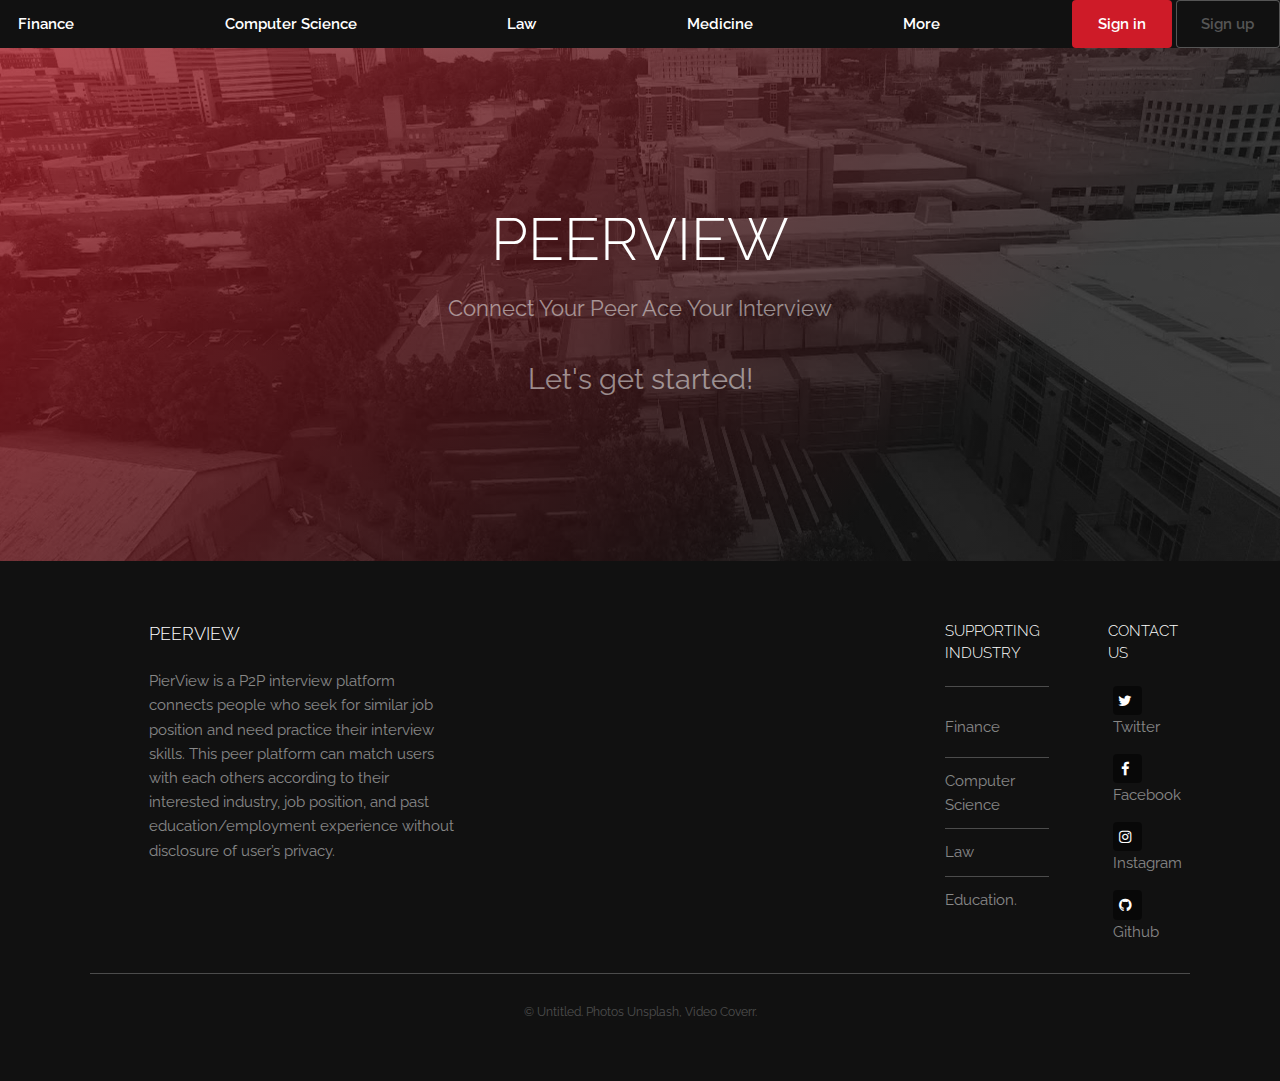
==== commit 2183454c: "typos" ====
--- a/index.html
+++ b/index.html
@@ -45,9 +45,9 @@
 		<!-- Banner -->
 	<section id="banner">
 		<div class="inner">
-			<h1>P2P Interview</h1>
-			<p>Find peer to help you Mock Interview and you can also them!</p>
-			<a href='login.html' style="font-size: 200%">Let get started!</h2>
+			<h1>PeerView</h1>
+			<p>Connect Your Peer Ace Your Interview</p>
+			<a href='login.html' style="font-size: 200%" >Let's get started!</h2>
 		</div>
 		<video autoplay loop muted playsinline src="images/banner.mp4"></video>
 	</section>
@@ -57,10 +57,12 @@
         <div class="inner">
           <div class="content">
             <section>
-              <h3>Peer to peer interview</h3>
-              <p>A website where you can find peer to help you interview and CV check.</p>
+              <h3>Peerview</h3>
+              <p style="font-size: 50%">PierView is a P2P interview platform connects people who seek for similar job position and need practice their interview skills. This peer platform can match users with each others according to their interested industry,  job position, and past education/employment experience without disclosure of user’s privacy.</p>
             </section>
+
             <section>
+            	
               <h4>Supporting industry</h4>
               <ul class="alt">
                 <li><a href="#">Finance</a></li>
